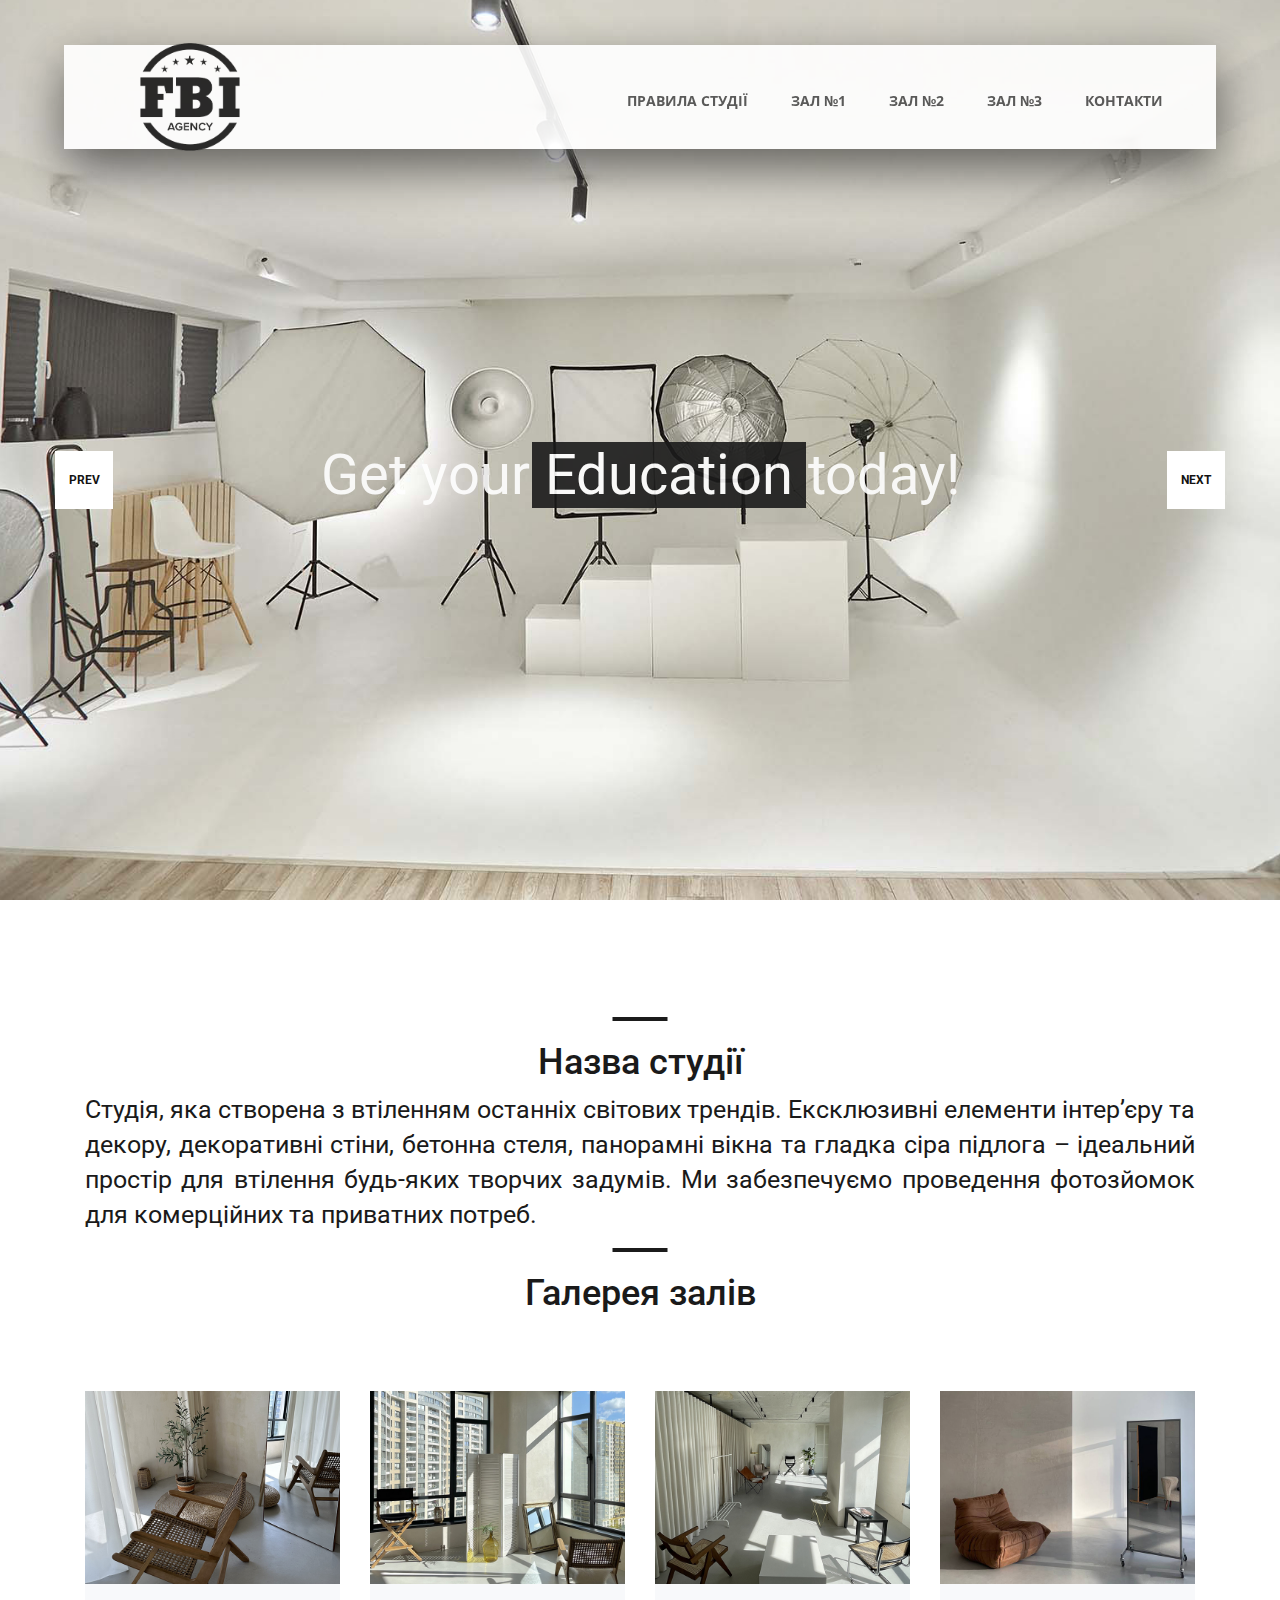
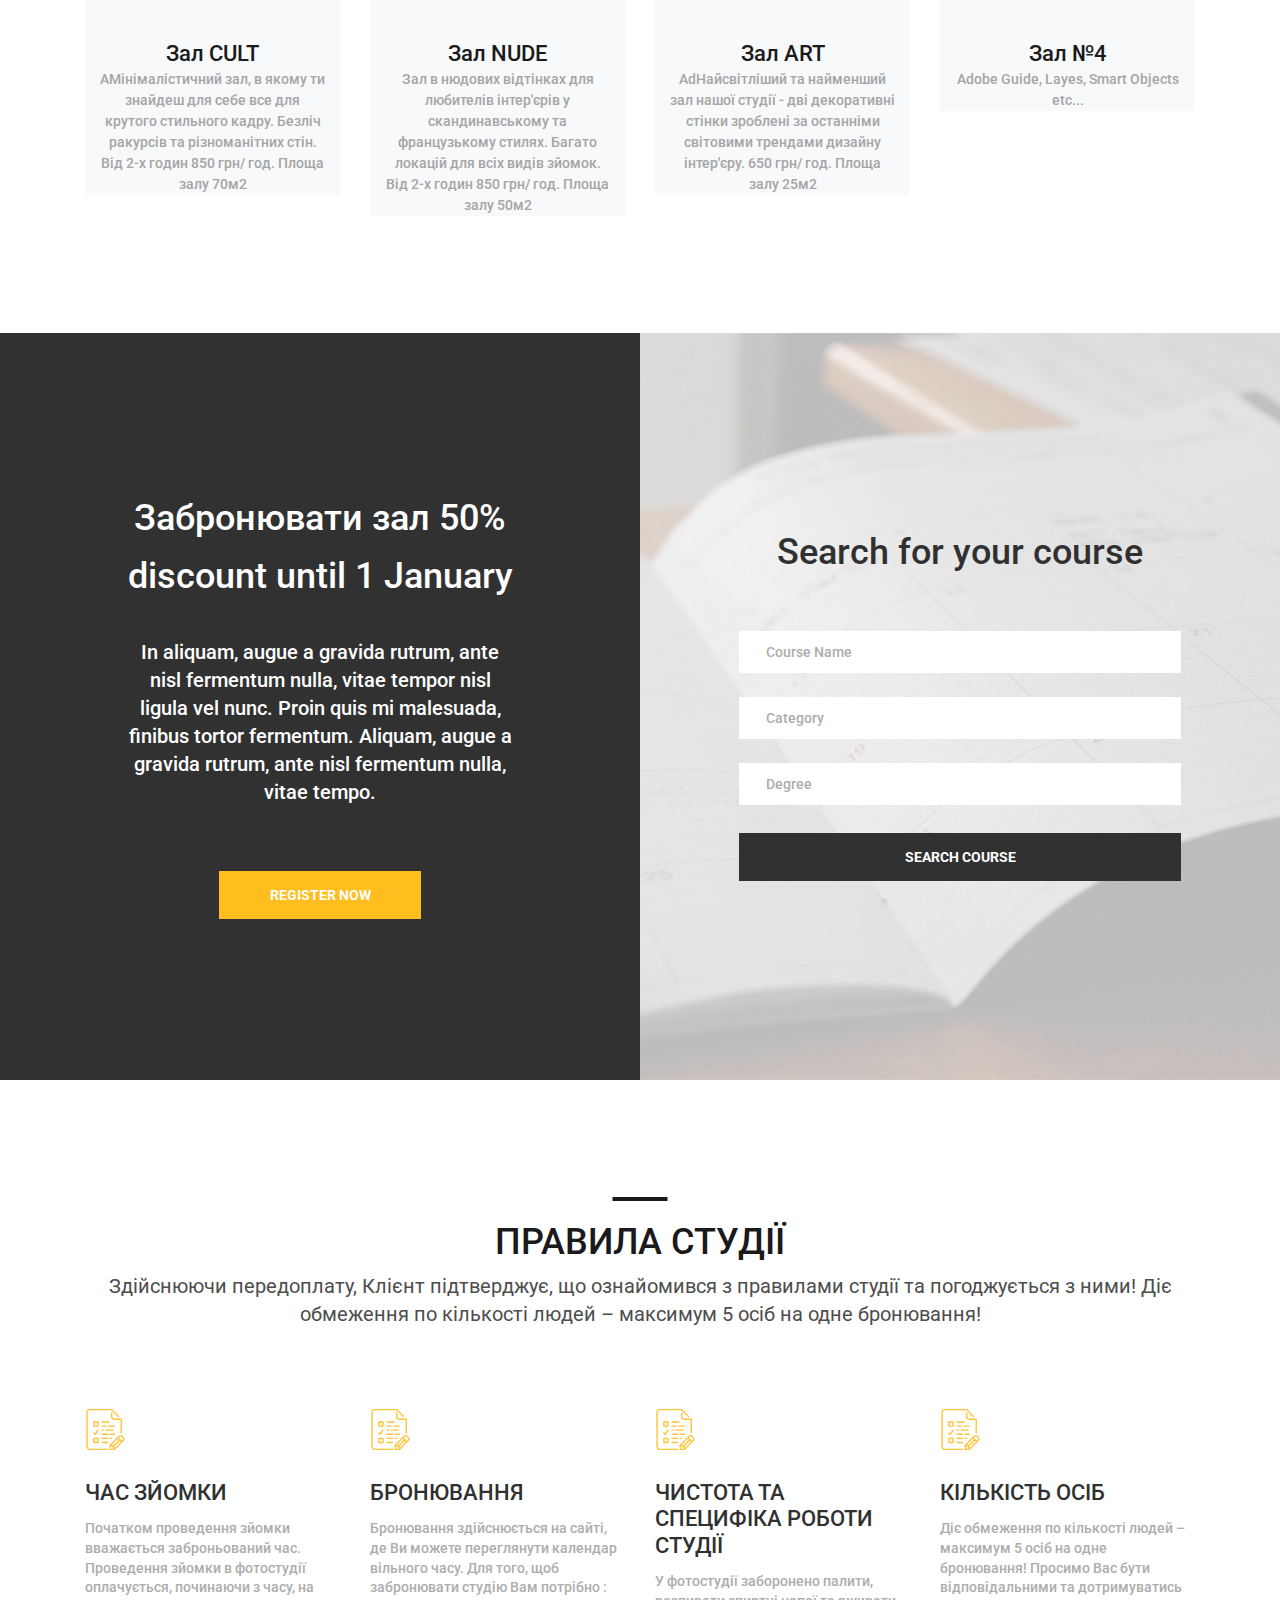
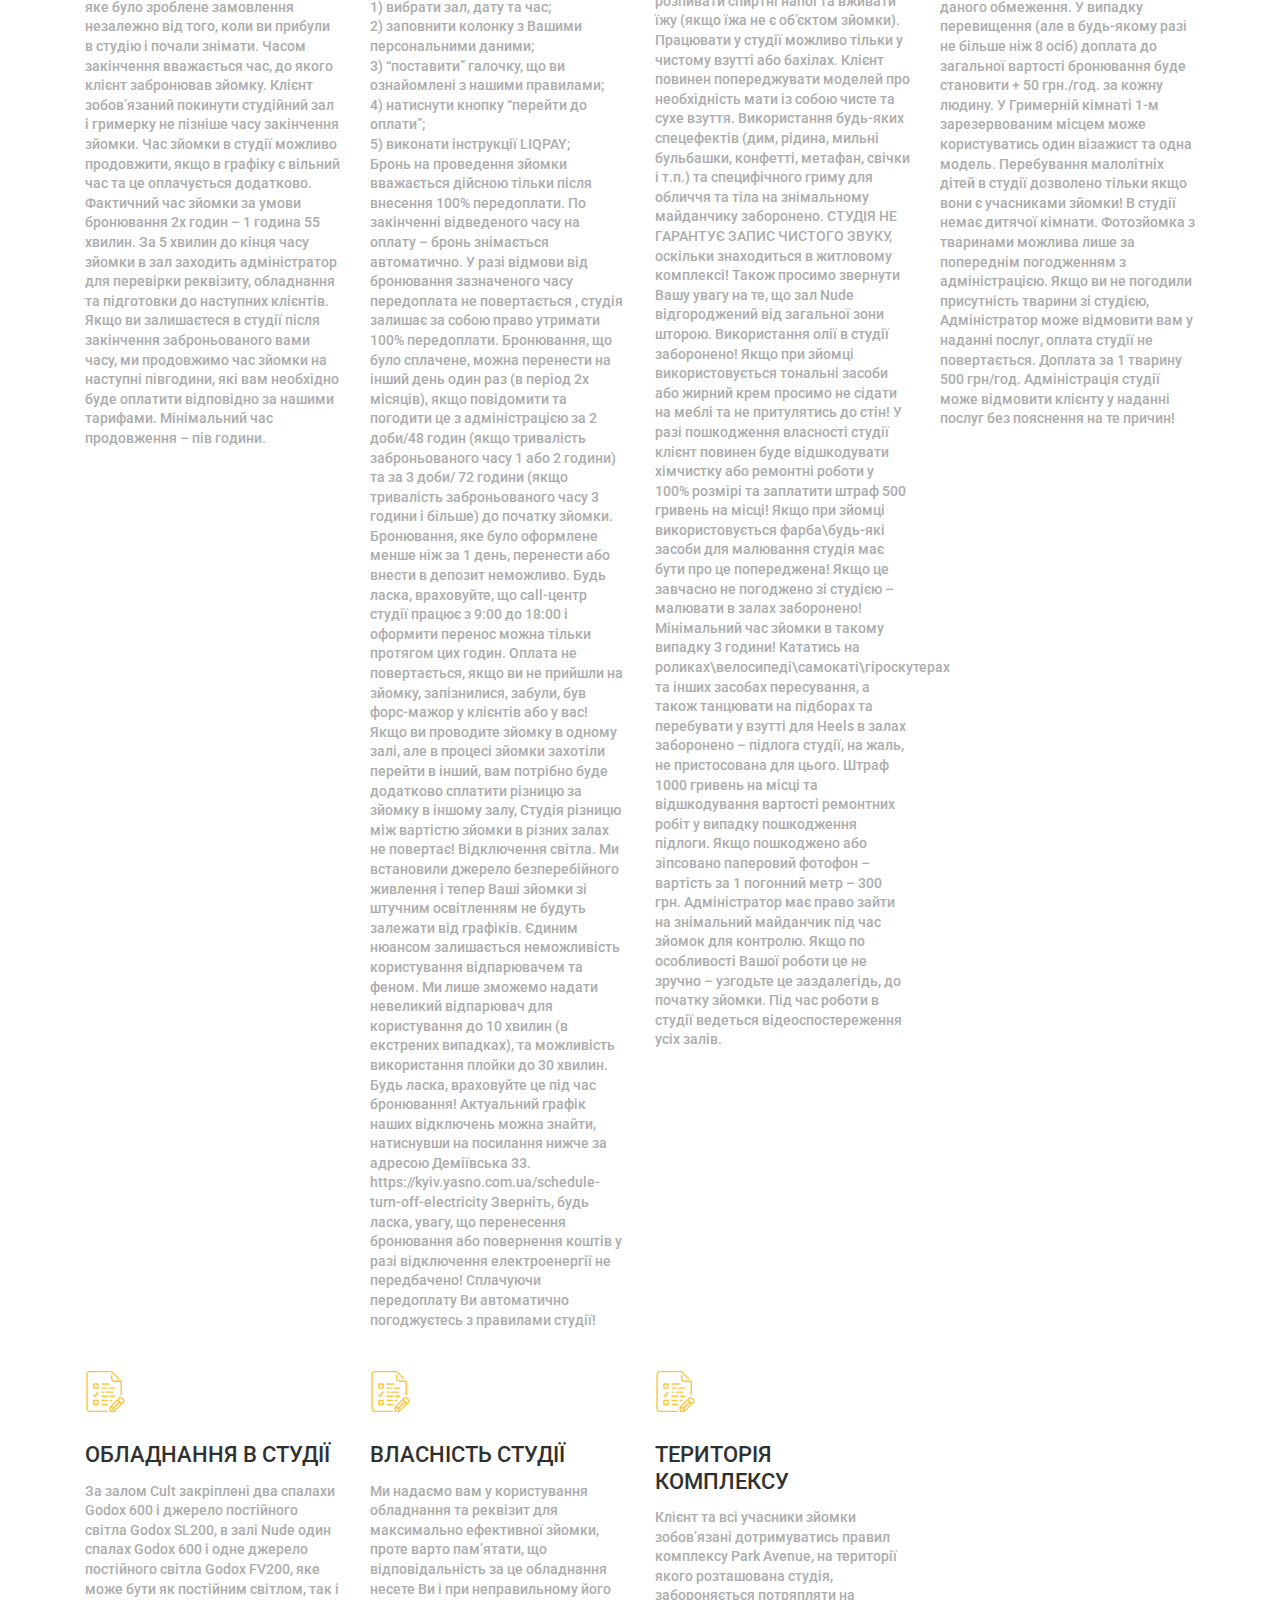
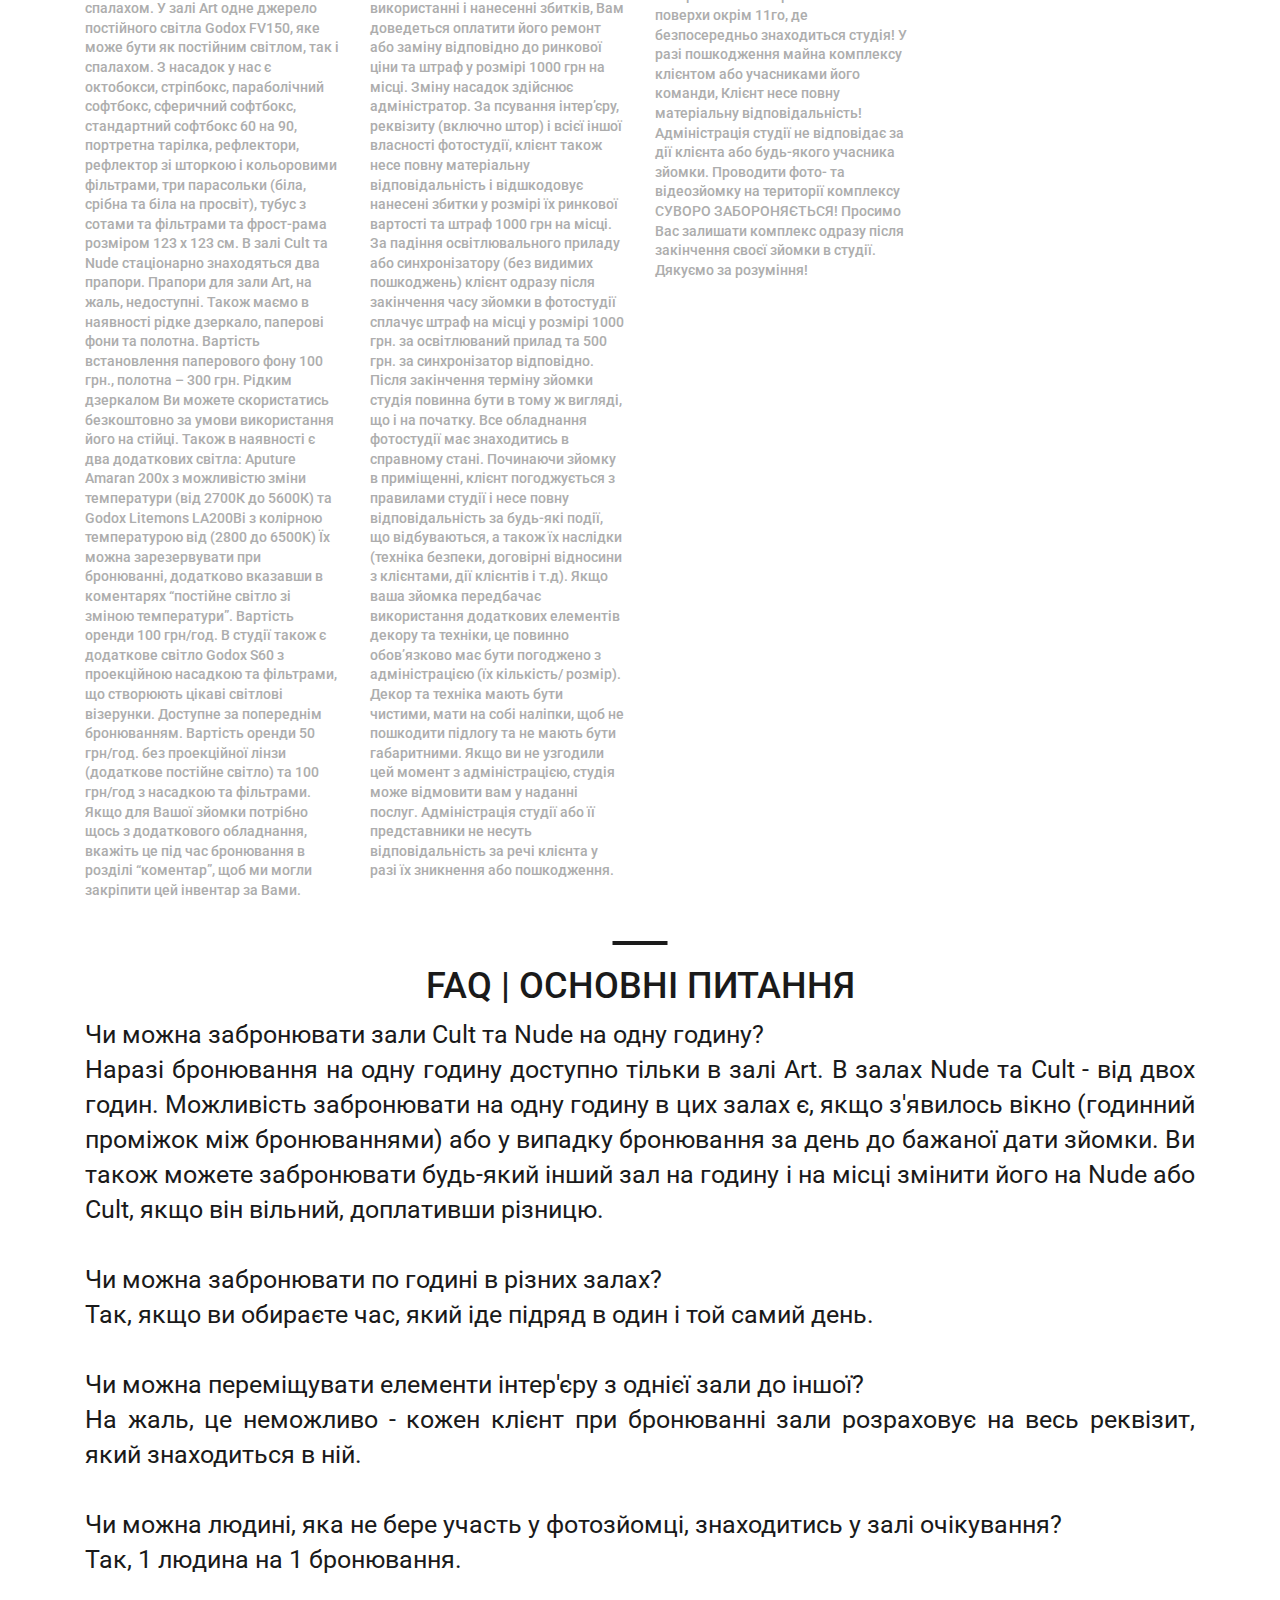
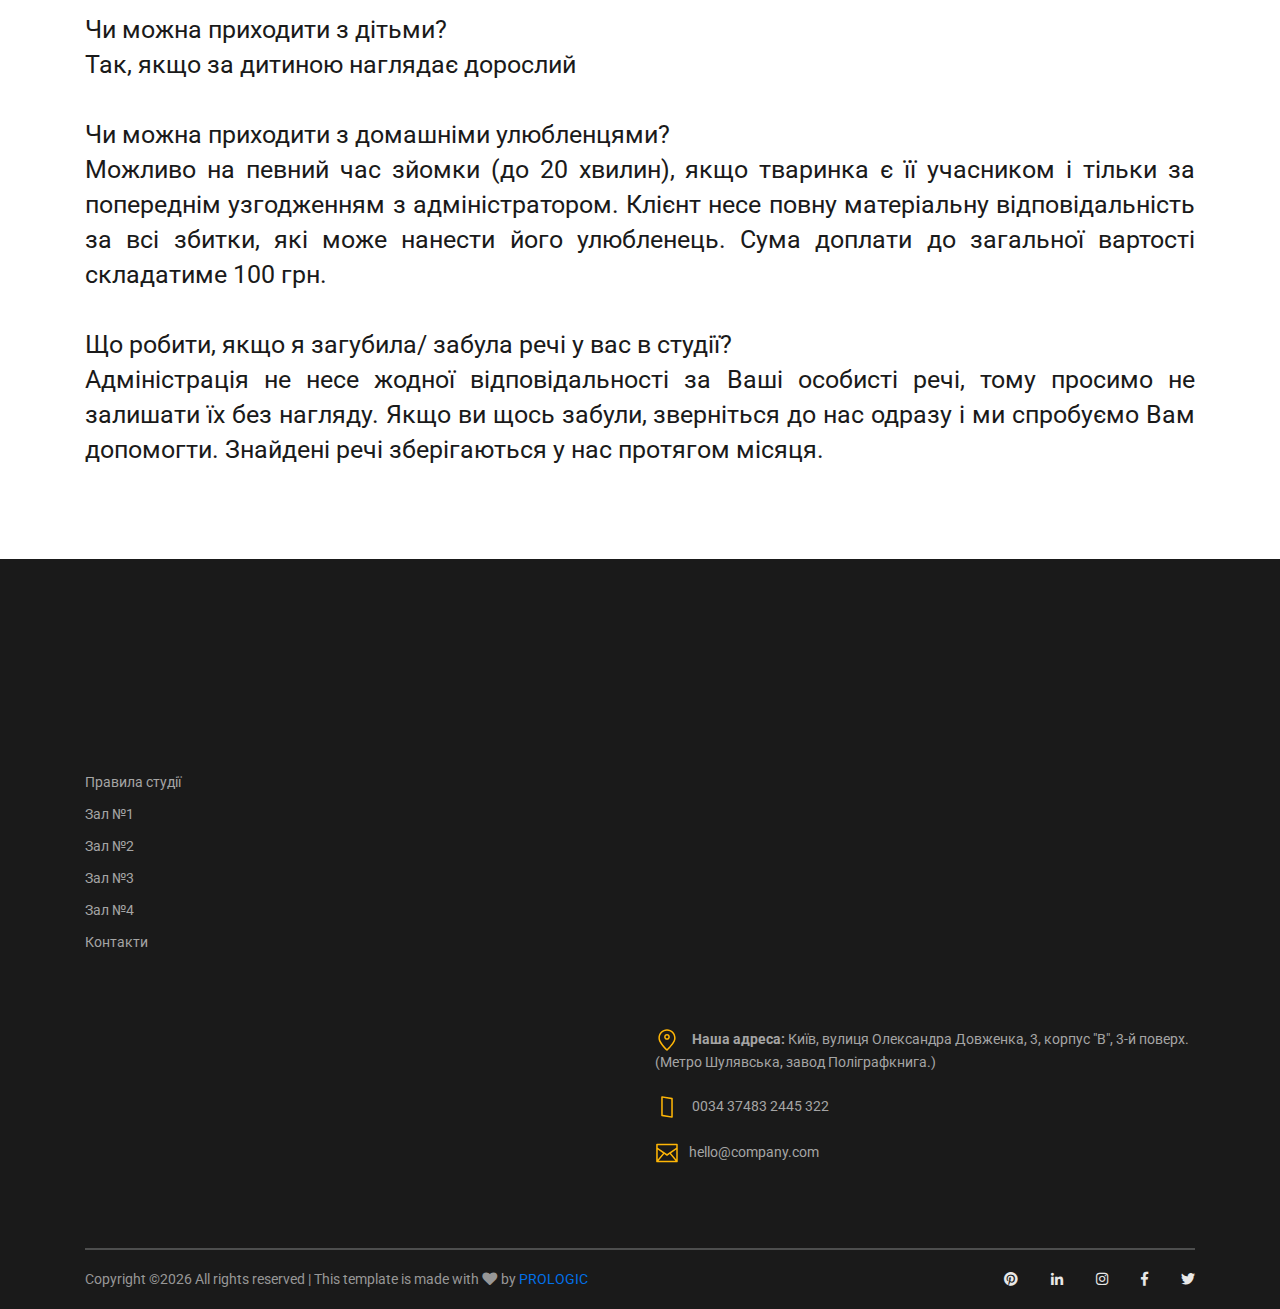
==== index.html @ 603198b5 "1" ====
<!DOCTYPE html>
<html lang="en">
<head>
<title>Course</title>
<meta charset="utf-8">
<meta http-equiv="X-UA-Compatible" content="IE=edge">
<meta name="description" content="Course Project">
<meta name="viewport" content="width=device-width, initial-scale=1">
<link rel="stylesheet" type="text/css" href="styles/bootstrap4/bootstrap.min.css">
<link href="plugins/fontawesome-free-5.0.1/css/fontawesome-all.css" rel="stylesheet" type="text/css">
<link rel="stylesheet" type="text/css" href="plugins/OwlCarousel2-2.2.1/owl.carousel.css">
<link rel="stylesheet" type="text/css" href="plugins/OwlCarousel2-2.2.1/owl.theme.default.css">
<link rel="stylesheet" type="text/css" href="plugins/OwlCarousel2-2.2.1/animate.css">
<link rel="stylesheet" type="text/css" href="styles/main_styles.css">
<link rel="stylesheet" type="text/css" href="styles/responsive.css">
</head>
<body>

<div class="super_container">

	<!-- Header -->

	<header class="header d-flex flex-row">
		<div class="header_content d-flex flex-row align-items-center">
			<!-- Logo -->
			<div class="logo_container">
				<div class="logo">
					<img src="images/aaa.png" alt="" class="logo_img">
					<span></span>
				</div>
			</div>

			<!-- Main Navigation -->
			<nav class="main_nav_container">
				<div class="main_nav">
					<ul class="main_nav_list">
						<li class="main_nav_item"><a href="faq.html">Правила студії</a></li>
						
						<li class="main_nav_item"><a href="studio_1.html">зал №1</a></li>
						<li class="main_nav_item"><a href="studio_2.html">зал №2</a></li>
						<li class="main_nav_item"><a href="studio_3.html">зал №3</a></li>
						<li class="main_nav_item"><a href="contact.html">Контакти</a></li>
					</ul>
				</div>
			</nav>
		</div>
		<div class="header_side d-flex flex-row justify-content-center align-items-center">
			<img src="images/phone-call.svg" alt="">
			<a href="tel:+380977686745"><span>+38 097 7686745</span></a>
		</div>

		<!-- Hamburger -->
		<div class="hamburger_container">
			<i class="fas fa-bars trans_200"></i>
		</div>

	</header>
	
	<!-- Menu -->
	<div class="menu_container menu_mm">

		<!-- Menu Close Button -->
		<div class="menu_close_container">
			<div class="menu_close"></div>
		</div>

		<!-- Menu Items -->
		<div class="menu_inner menu_mm">
			<div class="menu menu_mm">
				<ul class="menu_list menu_mm">
					<li class="menu_item menu_mm"><a href="#">Правила студії</a></li>
					
					<li class="menu_item menu_mm"><a href="courses.html">зал №1</a></li>
					<li class="menu_item menu_mm"><a href="elements.html">зал №2</a></li>
					<li class="menu_item menu_mm"><a href="news.html">зал №3</a></li>
					<li class="menu_item menu_mm"><a href="news.html">зал №4</a></li>
					<li class="menu_item menu_mm"><a href="contact.html">Контакти</a></li>
				</ul>

				<!-- Menu Social -->
				
				<div class="menu_social_container menu_mm">
					<ul class="menu_social menu_mm">
						<li class="menu_social_item menu_mm"><a href="#"><i class="fab fa-pinterest"></i></a></li>
						<li class="menu_social_item menu_mm"><a href="#"><i class="fab fa-linkedin-in"></i></a></li>
						<li class="menu_social_item menu_mm"><a href="#"><i class="fab fa-instagram"></i></a></li>
						<li class="menu_social_item menu_mm"><a href="#"><i class="fab fa-facebook-f"></i></a></li>
						<li class="menu_social_item menu_mm"><a href="#"><i class="fab fa-twitter"></i></a></li>
					</ul>
				</div>

				<div class="menu_copyright menu_mm">ккккккк</div>
			</div>

		</div>

	</div>
	
	<!-- Home -->

	<div class="home">

		<!-- Hero Slider -->
		<div class="hero_slider_container">
			<div class="hero_slider owl-carousel">
				
				<!-- Hero Slide -->
				<div class="hero_slide">
					<div class="hero_slide_background" style="background-image:url(images/slider_background.jpg)"></div>
					<div class="hero_slide_container d-flex flex-column align-items-center justify-content-center">
						<div class="hero_slide_content text-center">
							<h1 data-animation-in="fadeInUp" data-animation-out="animate-out fadeOut">Get your <span>Education</span> today!</h1>
						</div>
					</div>
				</div>
				
				<!-- Hero Slide -->
				<div class="hero_slide">
					<div class="hero_slide_background" style="background-image:url(images/slider_background1.jpg)"></div>
					<div class="hero_slide_container d-flex flex-column align-items-center justify-content-center">
						<div class="hero_slide_content text-center">
							<h1 data-animation-in="fadeInUp" data-animation-out="animate-out fadeOut">Get your <span>Education</span> today!</h1>
						</div>
					</div>
				</div>
				
				<!-- Hero Slide -->
				<div class="hero_slide">
					<div class="hero_slide_background" style="background-image:url(images/slider_background2.jpg)"></div>
					<div class="hero_slide_container d-flex flex-column align-items-center justify-content-center">
						<div class="hero_slide_content text-center">
							<h1 data-animation-in="fadeInUp" data-animation-out="animate-out fadeOut">Get your <span>Education</span> today!</h1>
						</div>
					</div>
				</div>

			</div>

			<div class="hero_slider_left hero_slider_nav trans_200"><span class="trans_200">prev</span></div>
			<div class="hero_slider_right hero_slider_nav trans_200"><span class="trans_200">next</span></div>
		</div>

	</div>

	

	<!-- Popular -->

	<div class="popular page_section">
		<div class="container">
			<div class="row">
				
				<div class="col">
					<div class="section_title text-center">
						<h1>Назва студії</h1>
						<p class="txt_index">Студія, яка створена з втіленням останніх світових трендів. Ексклюзивні елементи інтер’єру та декору, декоративні стіни, бетонна стеля, панорамні вікна та гладка сіра підлога – ідеальний простір для втілення будь-яких творчих задумів. Ми забезпечуємо проведення фотозйомок для комерційних та приватних потреб.</p>
					</div>
				</div>

				
				 
			</div>
			<div class="row">
				
				<div class="col">
					<div class="section_title text-center">
						<h1>Галерея залів</h1>
						
					</div>
				</div>

				
				 
			</div>
			<div class="row course_boxes">
				
<!-- Popular Course Item -->
<div class="col-lg-4 course_box">
	<div class="card">
		<img class="card-img-top" src="images/course_1.jpg" alt="https://unsplash.com/@kellybrito">
		<div class="card-body text-center">
			<div class="card-title"><a href="studio_1.html">Зал СULT</a></div>
			<div class="card-text">AМінімалістичний зал, в якому ти знайдеш для себе все для крутого стильного кадру. Безліч ракурсів та різноманітних стін. Від 2-х годин 850 грн/ год. Площа залу 70м2</div>
		</div>
		
	</div>
</div>

				<!-- Popular Course Item -->
				<div class="col-lg-4 course_box">
					<div class="card">
						<img class="card-img-top" src="images/course_2.jpg" alt="https://unsplash.com/@kellybrito">
						<div class="card-body text-center">
							<div class="card-title"><a href="studio_2.html">Зал NUDE</a></div>
							<div class="card-text">Зал в нюдових відтінках для любителів інтер'єрів у скандинавському та французькому стилях. Багато локацій для всіх видів зйомок. Від 2-х годин 850 грн/ год. Площа залу 50м2</div>
						</div>
						
					</div>
				</div>

				<!-- Popular Course Item -->
				<div class="col-lg-4 course_box">
					<div class="card">
						<img class="card-img-top" src="images/course_3.jpg" alt="https://unsplash.com/@cikstefan">
						<div class="card-body text-center">
							<div class="card-title"><a href="studio_3.html">Зал ART</a></div>
							<div class="card-text">AdНайсвітліший та найменший зал нашої студії - дві декоративні стінки зроблені за останніми світовими трендами дизайну інтер'єру. 650 грн/ год. Площа залу 25м2</div>
						</div>
						
					</div>
				</div>

				<!-- Popular Course Item -->
				<div class="col-lg-4 course_box">
					<div class="card">
						<img class="card-img-top" src="images/course_4.jpg" alt="https://unsplash.com/@dsmacinnes">
						<div class="card-body text-center">
							<div class="card-title"><a href="studio_4.html">Зал №4</a></div>
							<div class="card-text">Adobe Guide, Layes, Smart Objects etc...</div>
						</div>
						
					</div>
				</div>
				
			</div>
		</div>		
	</div>

	<!-- Register -->

	<div class="register">

		<div class="container-fluid">
			
			<div class="row row-eq-height">
				<div class="col-lg-6 nopadding">
					
					<!-- Register -->

					<div class="register_section d-flex flex-column align-items-center justify-content-center">
						<div class="register_content text-center">
							<h1 class="register_title">Забронювати зал 50% discount until 1 January</h1>
							<p class="register_text">In aliquam, augue a gravida rutrum, ante nisl fermentum nulla, vitae tempor nisl ligula vel nunc. Proin quis mi malesuada, finibus tortor fermentum. Aliquam, augue a gravida rutrum, ante nisl fermentum nulla, vitae tempo.</p>
							<div class="button button_1 register_button mx-auto trans_200"><a href="#">register now</a></div>
						</div>
					</div>

				</div>

				<div class="col-lg-6 nopadding">
					
					<!-- Search -->

					<div class="search_section d-flex flex-column align-items-center justify-content-center">
						<div class="search_background" style="background-image:url(images/search_background.jpg);"></div>
						<div class="search_content text-center">
							<h1 class="search_title">Search for your course</h1>
							<form id="search_form" class="search_form" action="post">
								<input id="search_form_name" class="input_field search_form_name" type="text" placeholder="Course Name" required="required" data-error="Course name is required.">
								<input id="search_form_category" class="input_field search_form_category" type="text" placeholder="Category">
								<input id="search_form_degree" class="input_field search_form_degree" type="text" placeholder="Degree">
								<button id="search_submit_button" type="submit" class="search_submit_button trans_200" value="Submit">search course</button>
							</form>
						</div> 
					</div>

				</div>
			</div>
		</div>
	</div>

	<!-- Services -->

	<div class="services page_section">
		
		<div class="container">
			<div class="row">
				<div class="col">
					<div class="section_title text-center">
						<h1>ПРАВИЛА СТУДІЇ</h1>
						<p>Здійснюючи передоплату, Клієнт підтверджує, що ознайомився з правилами студії та погоджується з ними! Діє обмеження по кількості людей – максимум 5 осіб на одне бронювання!</p>
					</div>
				</div>
			</div>

			<div class="row services_row">

				<div class="col-lg-4 service_item text-left d-flex flex-column align-items-start justify-content-start">
					<div class="icon_container d-flex flex-column justify-content-end">
						<img src="images/exam.svg" alt="">
					</div>
					<h3>ЧАС ЗЙОМКИ</h3>
					<p>Початком проведення зйомки вважається заброньований час. Проведення зйомки в фотостудії оплачується, починаючи з часу, на яке було зроблене замовлення незалежно від того, коли ви прибули в студію і почали знімати. Часом закінчення вважається час, до якого клієнт забронював зйомку. Клієнт зобов’язаний покинути студійний зал і гримерку не пізніше часу закінчення зйомки. Час зйомки в студії можливо продовжити, якщо в графіку є вільний час та це оплачується додатково.

						Фактичний час зйомки за умови бронювання 2х годин – 1 година 55 хвилин. 
						
						За 5 хвилин до кінця часу зйомки в зал заходить адміністратор для перевірки реквізиту, обладнання та підготовки до наступних клієнтів.
						
						Якщо ви залишаєтеся в студії після закінчення заброньованого вами часу, ми продовжимо час зйомки на наступні півгодини, які вам необхідно буде оплатити відповідно за нашими тарифами. Мінімальний час продовження – пів години.</p>
				</div>

				<div class="col-lg-4 service_item text-left d-flex flex-column align-items-start justify-content-start">
					<div class="icon_container d-flex flex-column justify-content-end">
						<img src="images/exam.svg" alt="">
					</div>
					<h3>БРОНЮВАННЯ</h3>
					<p>Бронювання здійснюється на сайті, де Ви можете переглянути календар вільного часу. Для того, щоб забронювати студію Вам потрібно :

						<br>1) вибрати зал, дату та час;
						
						<br>2) заповнити колонку з Вашими персональними даними;
						
						<br>3) “поставити” галочку, що ви ознайомлені з нашими правилами;
						
						<br>4) натиснути кнопку “перейти до оплати”;
						
						<br>5) виконати інструкції LIQPAY;
						
						<br>Бронь на проведення зйомки вважається дійсною тільки після внесення 100% передоплати. По закінченні відведеного часу на оплату – бронь знімається автоматично.
						
						У разі відмови від бронювання зазначеного часу передоплата не повертається , студія залишає за собою право утримати 100% передоплати. Бронювання, що було сплачене, можна перенести на інший день один раз (в період 2х мiсяців), якщо повідомити та погодити це з адміністрацією за 2 доби/48 годин (якщо тривалість заброньованого часу 1 або 2 години) та за 3 доби/ 72 години (якщо тривалість заброньованого часу 3 години і більше) до початку зйомки. Бронювання, яке було оформлене менше ніж за 1 день, перенести або внести в депозит неможливо. Будь ласка, враховуйте, що call-центр студії працює з 9:00 до 18:00 і оформити перенос можна тільки протягом цих годин.
						
						Оплата не повертається, якщо ви не прийшли на зйомку, запізнилися, забули, був форс-мажор у клієнтів або у вас! Якщо ви проводите зйомку в одному залі, але в процесі зйомки захотіли перейти в інший, вам потрібно буде додатково сплатити різницю за зйомку в іншому залу, Студія різницю між вартістю зйомки в різних залах не повертає!
						
						Відключення світла. Ми встановили джерело безперебійного живлення і тепер Ваші зйомки зі штучним освітленням не будуть залежати від графіків. Єдиним нюансом залишається неможливість користування відпарювачем та феном.
						Ми лише зможемо надати невеликий відпарювач для користування до 10 хвилин (в екстрених випадках), та можливість використання плойки до 30 хвилин. Будь ласка, враховуйте це під час бронювання! Актуальний графік наших відключень можна знайти, натиснувши на посилання нижче за адресою Деміївська 33.      https://kyiv.yasno.com.ua/schedule-turn-off-electricity                          
						Зверніть, будь ласка, увагу, що перенесення бронювання або повернення коштів у разі відключення електроенергії не передбачено!
						
						Сплачуючи передоплату Ви автоматично погоджуєтесь з правилами студії!</p>
				</div>

				<div class="col-lg-4 service_item text-left d-flex flex-column align-items-start justify-content-start">
					<div class="icon_container d-flex flex-column justify-content-end">
						<img src="images/exam.svg" alt="">
					</div>
					<h3>ЧИСТОТА ТА СПЕЦИФІКА РОБОТИ СТУДІЇ</h3>
					<p>У фотостудії заборонено палити, розпивати спиртні напої та вживати їжу (якщо їжа не є об’єктом зйомки).

						Працювати у студії можливо тільки у чистому взутті або бахілах. Клієнт повинен попереджувати моделей про необхідність мати із собою чисте та сухе взуття.
						
						Використання будь-яких спецефектів (дим, рідина, мильні бульбашки, конфетті, метафан, свічки і т.п.) та специфічного гриму для обличчя та тіла на знімальному майданчику заборонено.
						
						СТУДІЯ НЕ ГАРАНТУЄ ЗАПИС ЧИСТОГО ЗВУКУ, оскільки знаходиться в житловому комплексі! Також просимо звернути Вашу увагу на те, що зал Nude відгороджений від загальної зони шторою.
						
						Використання олії в студії заборонено! Якщо при зйомці використовується тональні засоби або жирний крем просимо не сідати на меблі та не притулятись до стін! У разі пошкодження власності студії клієнт повинен буде відшкодувати хімчистку або ремонтні роботи у 100% розмірі та заплатити штраф 500 гривень на місці!
						
						Якщо при зйомці використовується фарба\будь-які засоби для малювання студія має бути про це попереджена! Якщо це завчасно не погоджено зі студією – малювати в залах заборонено! Мінімальний час зйомки в такому випадку 3 години!
						
						Кататись на роликах\велосипеді\самокаті\гіроскутерах та інших засобах пересування, а також танцювати на підборах та перебувати у взутті для Heels в залах заборонено – підлога студії, на жаль, не пристосована для цього. Штраф 1000 гривень на місці та відшкодування вартості ремонтних робіт у випадку пошкодження підлоги. 
						
						Якщо пошкоджено або зіпсовано паперовий фотофон – вартість за 1 погонний метр – 300 грн.
						
						Адміністратор має право зайти на знімальний майданчик під час зйомок для контролю. Якщо по особливості Вашої роботи це не зручно – узгодьте це заздалегідь, до початку зйомки. Під час роботи в студії ведеться відеоспостереження усіх залів.</p>
				</div>

				<div class="col-lg-4 service_item text-left d-flex flex-column align-items-start justify-content-start">
					<div class="icon_container d-flex flex-column justify-content-end">
						<img src="images/exam.svg" alt="">
					</div>
					<h3>КІЛЬКІСТЬ ОСІБ</h3>
					<p>Діє обмеження по кількості людей – максимум 5 осіб на одне бронювання! Просимо Вас бути відповідальними та дотримуватись даного обмеження. У випадку перевищення (але в будь-якому разі не більше ніж 8 осіб) доплата до загальної вартості бронювання буде становити + 50 грн./год. за кожну людину.

						У Гримерній кімнаті 1-м зарезервованим місцем може користуватись один візажист та одна модель.
						
						Перебування малолітніх дітей в студії дозволено тільки якщо вони є учасниками зйомки! В студії немає дитячої кімнати.
						
						Фотозйомка з тваринами можлива лише за попереднім погодженням з адміністрацією. Якщо ви не погодили присутність тварини зі студією, Адміністратор може відмовити вам у наданні послуг, оплата студії не повертається. Доплата за 1 тварину 500 грн/год.
						
						Адміністрація студії може відмовити клієнту у наданні послуг без пояснення на те причин!</p>
				</div>

				<div class="col-lg-4 service_item text-left d-flex flex-column align-items-start justify-content-start">
					<div class="icon_container d-flex flex-column justify-content-end">
						<img src="images/exam.svg" alt="">
					</div>
					<h3>ОБЛАДНАННЯ В СТУДІЇ</h3>
					<p>За залом Cult закріплені два спалахи Godox 600 і джерело постійного світла Godox SL200, в залі Nude один спалах Godox 600 і одне джерело постійного світла Godox FV200, яке може бути як постійним світлом, так і спалахом.
						У залі Art одне джерело постійного світла Godox FV150, яке може бути як постійним світлом, так і спалахом.
						
						З насадок у нас є октобокси, стріпбокс, параболічний софтбокс, сферичний софтбокс, стандартний софтбокс 60 на 90, портретна тарілка, рефлектори, рефлектор зі шторкою і кольоровими фільтрами, три парасольки (біла, срібна та біла на просвіт), тубус з сотами та фільтрами та фрост-рама розміром 123 х 123 см.
						В залі Cult та Nude стаціонарно знаходяться два прапори.
						Прапори для зали Art, на жаль, недоступні.
						
						Також маємо в наявності рідке дзеркало, паперові фони та полотна. Вартість встановлення паперового фону 100 грн., полотна – 300 грн. Рідким дзеркалом Ви можете скористатись безкоштовно за умови використання його на стійці.
						
						Також в наявності є два додаткових світла: Aputure Amaran 200x з можливістю зміни температури (від 2700К до 5600К) та Godox Litemons LA200Bi з колірною температурою від (2800 до 6500K) Їх можна зарезервувати при бронюванні, додатково вказавши в коментарях “постійне світло зі зміною температури”. Вартість оренди 100 грн/год.
						В студії також є додаткове світло Godox S60 з проекційною насадкою та фільтрами, що створюють цікаві світлові візерунки. Доступне за попереднім бронюванням. Вартість оренди 50 грн/год. без проекційної лінзи (додаткове постійне світло) та 100 грн/год з насадкою та фільтрами.
						
						Якщо для Вашої зйомки потрібно щось з додаткового обладнання, вкажіть це під час бронювання в розділі “коментар”, щоб ми могли закріпити цей інвентар за Вами.</p>
				</div>

				<div class="col-lg-4 service_item text-left d-flex flex-column align-items-start justify-content-start">
					<div class="icon_container d-flex flex-column justify-content-end">
						<img src="images/exam.svg" alt="">
					</div>
					<h3>ВЛАСНІСТЬ СТУДІЇ</h3>
					<p>Ми надаємо вам у користування обладнання та реквізит для максимально ефективної зйомки, проте варто пам’ятати, що відповідальність за це обладнання несете Ви і при неправильному його використанні і нанесенні збитків, Вам доведеться оплатити його ремонт або заміну відповідно до ринкової ціни та штраф у розмірі 1000 грн на місці. Зміну насадок здійснює адміністратор.

						За псування інтер’єру, реквізиту (включно штор) і всієї іншої власності фотостудії, клієнт також несе повну матеріальну відповідальність і відшкодовує нанесені збитки у розмірі їх ринкової вартості та штраф 1000 грн на місці.
						
						За падіння освітлювального приладу або синхронізатору (без видимих пошкоджень) клієнт одразу після закінчення часу зйомки в фотостудії сплачує штраф на місці у розмірі 1000 грн. за освітлюваний прилад та 500 грн. за синхронізатор відповідно.
						
						Після закінчення терміну зйомки студія повинна бути в тому ж вигляді, що і на початку. Все обладнання фотостудії має знаходитись в справному стані. Починаючи зйомку в приміщенні, клієнт погоджується з правилами студії і несе повну відповідальність за будь-які події, що відбуваються, а також їх наслідки (техніка безпеки, договірні відносини з клієнтами, дії клієнтів і т.д).
						
						Якщо ваша зйомка передбачає використання додаткових елементів декору та техніки, це повинно обов’язково має бути погоджено з адміністрацією (їх кількість/ розмір). Декор та техніка мають бути чистими, мати на собі наліпки, щоб не пошкодити підлогу та не мають бути габаритними. Якщо ви не узгодили цей момент з адміністрацією, студія може відмовити вам у наданні послуг.
						
						Адміністрація студії або її представники не несуть відповідальність за речі клієнта у разі їх зникнення або пошкодження.</p>
				</div>

				<div class="col-lg-4 service_item text-left d-flex flex-column align-items-start justify-content-start">
					<div class="icon_container d-flex flex-column justify-content-end">
						<img src="images/exam.svg" alt="">
					</div>
					<h3>ТЕРИТОРІЯ КОМПЛЕКСУ</h3>
					<p>Клієнт та всі учасники зйомки зобов’язані дотримуватись правил комплексу Park Avenue, на території якого розташована студія, забороняється потряпляти на поверхи окрім 11го, де безпосередньо знаходиться студія! У разі пошкодження майна комплексу клієнтом або учасниками його команди, Клієнт несе повну матеріальну відповідальність! Адміністрація студії не відповідає за дії клієнта або будь-якого учасника зйомки.
						Проводити фото- та відеозйомку на території комплексу СУВОРО ЗАБОРОНЯЄТЬСЯ! Просимо Вас залишати комплекс одразу після закінчення своєї зйомки в студії. Дякуємо за розуміння!</p>
				</div>

			</div>
			<div class="row">
				
				<div class="col">
					<div class="section_title text-center">
						<h1>FAQ |
							ОСНОВНІ ПИТАННЯ</h1>
						<p class="txt_index">Чи можна забронювати зали Cult та Nude на одну годину?
							<br>Наразі бронювання на одну годину доступно тільки в залі Art. В залах Nude та Cult - від двох годин. Можливість забронювати на одну годину в цих залах є, якщо з'явилось вікно (годинний проміжок між бронюваннями) або у випадку бронювання за день до бажаної дати зйомки. Ви також можете забронювати будь-який інший зал на годину і на місці змінити його на Nude або Cult, якщо він вільний, доплативши різницю.
							
							<br><br>Чи можна забронювати по годині в різних залах?
							<br>Так, якщо ви обираєте час, який іде підряд в один і той самий день.
							
							<br><br>Чи можна переміщувати елементи інтер'єру з однієї зали до іншої?
							<br>На жаль, це неможливо - кожен клієнт при бронюванні зали розраховує на весь реквізит, який знаходиться в ній.
							
							<br><br>Чи можна людині, яка не бере участь у фотозйомці, знаходитись у залі очікування?
							<br>Так, 1 людина на 1 бронювання.
							
							<br><br>Чи можна приходити з дітьми?
							<br>Так, якщо за дитиною наглядає дорослий
							
							<br><br>Чи можна приходити з домашніми улюбленцями?
							<br>Можливо на певний час зйомки (до 20 хвилин), якщо тваринка є її учасником і тільки за попереднім узгодженням з адміністратором. Клієнт несе повну матеріальну відповідальність за всі збитки, які може нанести його улюбленець. Сума доплати до загальної вартості складатиме 100 грн.
							
							<br><br>Що робити, якщо я загубила/ забула речі у вас в студії?
							<br>Адміністрація не несе жодної відповідальності за Ваші особисті речі, тому просимо не залишати їх без нагляду. Якщо ви щось забули, зверніться до нас одразу і ми спробуємо Вам допомогти. Знайдені речі зберігаються у нас протягом місяця.</p>
					</div>
				</div>

				
				 
			</div>
		</div>
	</div>

	<!-- Testimonials -->

	

	<!-- Events -->

	

	<!-- Footer -->

	<footer class="footer">
		<div class="container">
			
	

			<!-- Footer Content -->

			<div class="footer_content">
				<div class="row">

					

					<!-- Footer Column - Menu -->

					<div class="col-lg-3 footer_col">
						<div class="footer_column_title"></div>
						<div class="footer_column_content">
							<ul>
								
								<li class="footer_list_item"><a href="faq.html">Правила студії</a></li>
								<li class="footer_list_item"><a href="studio_1.html">Зал №1</a></li>
								<li class="footer_list_item"><a href="studio_2.html">Зал №2</a></li>
								<li class="footer_list_item"><a href="studio_3.html">Зал №3</a></li>
								<li class="footer_list_item"><a href="studio_4.html">Зал №4</a></li>
								<li class="footer_list_item"><a href="contact.html">Контакти</a></li>
							</ul>
						</div>
					</div>

					<!-- Footer Column - Usefull Links -->

					

					<!-- Footer Column - Contact -->

					<div class="col-lg-3 footer_col">
						<div class="footer_column_title"></div>
						<iframe src="https://www.google.com/maps/embed?pb=!1m18!1m12!1m3!1d1270.028259728325!2d30.445488538744197!3d50.45867220048678!2m3!1f0!2f0!3f0!3m2!1i1024!2i768!4f13.1!3m3!1m2!1s0x40d4cc3226e6e331%3A0xe9975fe819fd18b2!2z0LLRg9C70LjRhtGPINCe0LvQtdC60YHQsNC90LTRgNCwINCU0L7QstC20LXQvdC60LAsIDMsINCa0LjRl9CyLCAwMzA1Nw!5e0!3m2!1suk!2sua!4v1707313530380!5m2!1suk!2sua" width="100%" height="250" style="border:0;" allowfullscreen="" loading="lazy" referrerpolicy="no-referrer-when-downgrade"></iframe>
						<div class="footer_column_content">
							<ul>
								<li class="footer_contact_item">
									<div class="footer_contact_icon">
										<img src="images/placeholder.svg" alt="https://www.flaticon.com/authors/lucy-g">
									</div>
									<b>Наша адреса:</b> Київ, вулиця Олександра Довженка, 3, корпус "В", 3-й поверх. (Метро Шулявська, завод Поліграфкнига.)
								</li>
								<li class="footer_contact_item">
									<div class="footer_contact_icon">
										<img src="images/smartphone.svg" alt="https://www.flaticon.com/authors/lucy-g">
									</div>
									0034 37483 2445 322
								</li>
								<li class="footer_contact_item">
									<div class="footer_contact_icon">
										<img src="images/envelope.svg" alt="https://www.flaticon.com/authors/lucy-g">
									</div>hello@company.com
								</li>
							</ul>
						</div>
					</div>

				</div>
			</div>

			<!-- Footer Copyright -->

			<div class="footer_bar d-flex flex-column flex-sm-row align-items-center">
				<div class="footer_copyright">
					<span><!-- Link back to Colorlib can't be removed. Template is licensed under CC BY 3.0. -->
Copyright &copy;<script>document.write(new Date().getFullYear());</script> All rights reserved | This template is made with <i class="fa fa-heart" aria-hidden="true"></i> by <a href="https://prologic.com.ua" target="_blank">PROLOGIC</a>
<!-- Link back to Colorlib can't be removed. Template is licensed under CC BY 3.0. --></span>
				</div>
				<div class="footer_social ml-sm-auto">
					<ul class="menu_social">
						<li class="menu_social_item"><a href="#"><i class="fab fa-pinterest"></i></a></li>
						<li class="menu_social_item"><a href="#"><i class="fab fa-linkedin-in"></i></a></li>
						<li class="menu_social_item"><a href="#"><i class="fab fa-instagram"></i></a></li>
						<li class="menu_social_item"><a href="#"><i class="fab fa-facebook-f"></i></a></li>
						<li class="menu_social_item"><a href="#"><i class="fab fa-twitter"></i></a></li>
					</ul>
				</div>
			</div>

		</div>
	</footer>

</div>

<script src="js/jquery-3.2.1.min.js"></script>
<script src="styles/bootstrap4/popper.js"></script>
<script src="styles/bootstrap4/bootstrap.min.js"></script>
<script src="plugins/greensock/TweenMax.min.js"></script>
<script src="plugins/greensock/TimelineMax.min.js"></script>
<script src="plugins/scrollmagic/ScrollMagic.min.js"></script>
<script src="plugins/greensock/animation.gsap.min.js"></script>
<script src="plugins/greensock/ScrollToPlugin.min.js"></script>
<script src="plugins/OwlCarousel2-2.2.1/owl.carousel.js"></script>
<script src="plugins/scrollTo/jquery.scrollTo.min.js"></script>
<script src="plugins/easing/easing.js"></script>
<script src="js/custom.js"></script>

</body>
</html>
---- styles/main_styles.css ----
@charset "utf-8";
/* CSS Document */

/******************************

COLOR PALETTE




[Table of Contents]

1. Fonts
2. Body and some general stuff
3. Header
	3.1 Logo
	3.2 Main Nav
	3.3 Header Side
	3.4 Hamburger
4. Menu
	4.1 Menu Social
	4.2 Menu copyright
5. Home
	5.1 Hero Slider
	5.2 Hero Slider Navigation
6. Hero Boxes
7. Page Section
8. Buttons
9. Popular
10. Register
11. Search
	11.1 Search Form
12. Services
13. Testimonials
14. Events
15. Footer
	15.1 Newsletter
	15.2 Footer Content
	15.3 Footer Copyright


******************************/

/***********
1. Fonts
***********/

@import url('https://fonts.googleapis.com/css?family=Open+Sans:400,600,700,800|Roboto:400,500,700');

/*********************************
2. Body and some general stuff
*********************************/

*
{
	margin: 0;
	padding: 0;
	-webkit-font-smoothing: antialiased;
	-webkit-text-shadow: rgba(0,0,0,.01) 0 0 1px;
	text-shadow: rgba(0,0,0,.01) 0 0 1px;
}
.txt_index {
	font-size: 25px;
	color: #1a1a1a;
	text-align: justify;
}
body
{
	font-family: 'Roboto', sans-serif;
	font-size: 14px;
	font-weight: 400;
	background: #FFFFFF;
	color: #a5a5a5;
}
div
{
	display: block;
	position: relative;
	-webkit-box-sizing: border-box;
    -moz-box-sizing: border-box;
    box-sizing: border-box;
}
ul
{
	list-style: none;
	margin-bottom: 0px;
}
p
{
	font-family: 'Roboto', sans-serif;
	font-size: 20px;
	line-height: 1.4;
	font-weight: 400;
	color: #4d4d4d;
	-webkit-font-smoothing: antialiased;
	-webkit-text-shadow: rgba(0,0,0,.01) 0 0 1px;
	text-shadow: rgba(0,0,0,.01) 0 0 1px;
}
p a
{
	display: inline;
	position: relative;
	color: inherit;
	border-bottom: solid 1px #ffa07f;
	-webkit-transition: all 200ms ease;
	-moz-transition: all 200ms ease;
	-ms-transition: all 200ms ease;
	-o-transition: all 200ms ease;
	transition: all 200ms ease;
}
a, a:hover, a:visited, a:active, a:link
{
	text-decoration: none;
	-webkit-font-smoothing: antialiased;
	-webkit-text-shadow: rgba(0,0,0,.01) 0 0 1px;
	text-shadow: rgba(0,0,0,.01) 0 0 1px;
}
p a:active
{
	position: relative;
	color: #FF6347;
}
p a:hover
{
	color: #FFFFFF;
	background: #ffa07f;
}
p a:hover::after
{
	opacity: 0.2;
}
::selection
{
	background: #FFD266;
	color: #C88E00;
}
p::selection
{
	background: #FFD266;
	color: #C88E00;
}
h1{font-size: 36px;}
h2{font-size: 22px;}
h3{font-size: 18px;}
h4{font-size: 14px;}
h5{font-size: 11px;}
h1, h2, h3, h4, h5, h6
{
	font-family: 'Roboto', sans-serif;
	-webkit-font-smoothing: antialiased;
	-webkit-text-shadow: rgba(0,0,0,.01) 0 0 1px;
	text-shadow: rgba(0,0,0,.01) 0 0 1px;
}
h1::selection, 
h2::selection, 
h3::selection, 
h4::selection, 
h5::selection, 
h6::selection
{
	
}
::-webkit-input-placeholder
{
	font-size: 14px !important;
	font-weight: 500 !important;
	color: #a5a5a5 !important;
}
:-moz-placeholder /* older Firefox*/
{
	font-size: 14px !important;
	font-weight: 500 !important;
	color: #a5a5a5 !important;
}
::-moz-placeholder /* Firefox 19+ */ 
{
	font-size: 14px !important;
	font-weight: 500 !important;
	color: #a5a5a5 !important;
} 
:-ms-input-placeholder
{ 
	font-size: 14px !important;
	font-weight: 500 !important;
	color: #a5a5a5 !important;
}
::input-placeholder
{
	font-size: 14px !important;
	font-weight: 500 !important;
	color: #a5a5a5 !important;
}
.form-control
{
	color: #db5246;
}
section
{
	display: block;
	position: relative;
	box-sizing: border-box;
}
.clear
{
	clear: both;
}
.clearfix::before, .clearfix::after
{
	content: "";
	display: table;
}
.clearfix::after
{
	clear: both;
}
.clearfix
{
	zoom: 1;
}
.float_left
{
	float: left;
}
.float_right
{
	float: right;
}
.trans_200
{
	-webkit-transition: all 200ms ease;
	-moz-transition: all 200ms ease;
	-ms-transition: all 200ms ease;
	-o-transition: all 200ms ease;
	transition: all 200ms ease;
}
.trans_300
{
	-webkit-transition: all 300ms ease;
	-moz-transition: all 300ms ease;
	-ms-transition: all 300ms ease;
	-o-transition: all 300ms ease;
	transition: all 300ms ease;
}
.trans_400
{
	-webkit-transition: all 400ms ease;
	-moz-transition: all 400ms ease;
	-ms-transition: all 400ms ease;
	-o-transition: all 400ms ease;
	transition: all 400ms ease;
}
.trans_500
{
	-webkit-transition: all 500ms ease;
	-moz-transition: all 500ms ease;
	-ms-transition: all 500ms ease;
	-o-transition: all 500ms ease;
	transition: all 500ms ease;
}
.fill_height
{
	height: 100%;
}
.super_container
{
	width: 100%;
	overflow: hidden;
}
.prlx_parent
{
	overflow: hidden;
}
.prlx
{
	height: 130% !important;
}
.nopadding
{
	padding: 0px !important;
}

/*********************************
3. Header
*********************************/

.header
{
	position: fixed;
	top: 45px;
	left: 50%;
	-webkit-transform: translateX(-50%);
	-moz-transform: translateX(-50%);
	-ms-transform: translateX(-50%);
	-o-transform: translateX(-50%);
	transform: translateX(-50%);
	width: 1318px;
	height: 104px;
	background: #FFFFFF;
	z-index: 10;
	-webkit-transition: all 200ms ease;
	-moz-transition: all 200ms ease;
	-ms-transition: all 200ms ease;
	-o-transition: all 200ms ease;
	transition: all 200ms ease;
}
.header.scrolled
{	
	top: 15px;
}
.header.scrolled .header_content::before
{
	box-shadow: 0px 20px 49px rgba(0,0,0,0.17);
}
.header_content
{
	width: calc(100% - 279px);
	height: 100%;
}
.header_content::before
{
	display: block;
	position: absolute;
	top: 0;
	left: 0;
	width: 100%;
	height: 100%;
	content: '';
	box-shadow: 0px 20px 49px rgba(0,0,0,0.67);
	z-index: -1;
}

/*********************************
3.1 Logo
*********************************/

.logo_container
{
	display: inline-block;
	padding-left: 76px;
}
.logo_img {
	max-width: 100px;
}
.logo span
{
	font-family: 'Open Sans', sans-serif;
	font-size: 30px;
	font-weight: 900;
	color: #3a3a3a;
	vertical-align: middle;
	text-transform: uppercase;
	margin-left: 3px;
}
.logo {
max-width: 100%;
}
/*********************************
3.2 Main Nav
*********************************/

.main_nav_container
{
	display: inline-block;
	margin-left: auto;
	padding-right: 93px;
}
.main_nav
{
	margin-top: 7px;
}
.main_nav_item
{
	display: inline-block;
	margin-right: 40px;
}
.main_nav_item:last-child
{
	margin-right: 0px;
}
.main_nav_item a
{
	font-family: 'Open Sans', sans-serif;
	font-size: 14px;
	text-transform: uppercase;
	font-weight: 700;
	color: #3a3a3a;
	-webkit-transition: all 200ms ease;
	-moz-transition: all 200ms ease;
	-ms-transition: all 200ms ease;
	-o-transition: all 200ms ease;
	transition: all 200ms ease;
}
.main_nav_item a:hover
{
	color: #ffb606;
}

/*********************************
3.3 Header Side
*********************************/

.header_side
{
	width: 279px;
	height: 100%;
	background: #1b1b1b;
}
.header_side img
{
	width: 29px;
	height: 29px;
}
.header_side span
{
	display: block;
	position: relative;
	font-size: 18px;
	font-weight: 500;
	color: #FFFFFF;
	padding-left: 12px;
}

/*********************************
3.4 Hamburger
*********************************/

.hamburger_container
{
	position: absolute;
	top: 50%;
	-webkit-transform: translateY(-50%);
	-moz-transform: translateY(-50%);
	-ms-transform: translateY(-50%);
	-o-transform: translateY(-50%);
	transform: translateY(-50%);
	right: 20px;
	display: none;
	cursor: pointer;
}
.hamburger_container i
{
	font-size: 24px;
	padding: 10px;
	color: #3a3a3a;
}
.hamburger_container:hover i
{
	color: #ffb606;
}

/*********************************
4. Menu
*********************************/

.menu_container
{
	position: fixed;
	top: 0;
	right: -50vw;
	width: 50vw;
	height: 100vh;
	background: #FFFFFF;
	z-index: 12;
	-webkit-transition: all 0.6s ease;
	-moz-transition: all 0.6s ease;
	-ms-transition: all 0.6s ease;
	-o-transition: all 0.6s ease;
	transition: all 0.6s ease;
	visibility: hidden;
	opacity: 0;
}
.menu_container.active
{
	visibility: visible;
	opacity: 1;
	right: 0;
}
.menu
{
	position: absolute;
	top:150px;
	left: 0;
	padding-left: 15%;
}
.menu_list
{
	-webkit-transform: translateY(3.5rem);
	-moz-transform: translateY(3.5rem);
	-ms-transform: translateY(3.5rem);
	-o-transform: translateY(3.5rem);
	transform: translateY(3.5rem);
	-webkit-transition: all 200ms ease;
	-moz-transition: all 200ms ease;
	-ms-transition: all 200ms ease;
	-o-transition: all 200ms ease;
	transition: all 1000ms 600ms ease;
	opacity: 0;
}
.menu_container.active .menu_list
{
	-webkit-transform: translateY(0px);
	-moz-transform: translateY(0px);
	-ms-transform: translateY(0px);
	-o-transform: translateY(0px);
	transform: translateY(0px);
	opacity: 1;
}
.menu_item
{
	margin-bottom: 9px;
}
.menu_item a
{
	font-family: 'Open Sans', sans-serif;
	font-size: 36px;
	font-weight: 700;
	color: #3a3a3a;
	-webkit-transition: all 200ms ease;
	-moz-transition: all 200ms ease;
	-ms-transition: all 200ms ease;
	-o-transition: all 200ms ease;
	transition: all 200ms ease;
}
.menu_item a:hover
{
	color: #ffb606;
}
.menu_close_container
{
	position: absolute;
	top: 86px;
	right: 79px;
	width: 21px;
	height: 21px;
	cursor: pointer;
	-webkit-transform: rotate(45deg);
	-moz-transform: rotate(45deg);
	-ms-transform: rotate(45deg);
	-o-transform: rotate(45deg);
	transform: rotate(45deg);
}
.menu_close
{
	top: 9px;
	width: 21px;
	height: 3px;
	background: #3a3a3a;
	-webkit-transition: all 200ms ease;
	-moz-transition: all 200ms ease;
	-ms-transition: all 200ms ease;
	-o-transition: all 200ms ease;
	transition: all 200ms ease;
}
.menu_close::after
{
	display: block;
	position: absolute;
	top: -9px;
	left: 9px;
	content: '';
	width: 3px;
	height: 21px;
	background: #3a3a3a;
	-webkit-transition: all 200ms ease;
	-moz-transition: all 200ms ease;
	-ms-transition: all 200ms ease;
	-o-transition: all 200ms ease;
	transition: all 200ms ease;
}
.menu_close_container:hover .menu_close,
.menu_close_container:hover .menu_close::after
{
	background: #1b1b1b;
}

/*********************************
4.1 Menu Social
*********************************/

.menu_social_container
{
	margin-top: 100px;
	-webkit-transform: translateY(3.5rem);
	-moz-transform: translateY(3.5rem);
	-ms-transform: translateY(3.5rem);
	-o-transform: translateY(3.5rem);
	transform: translateY(3.5rem);
	-webkit-transition: all 1000ms 1000ms ease;
	-moz-transition: all 1000ms 1000ms ease;
	-ms-transition: all 1000ms 1000ms ease;
	-o-transition: all 1000ms 1000ms ease;
	transition: all 1000ms 1000ms ease;
	opacity: 0;
	padding-left: 4px;
}
.menu_social_item
{
	display: inline-block;
	margin-right: 30px;
}
.menu_social_item a i
{
	color: #3a3a3a;
}
.menu_social_item a i:hover
{
	color: #ffb606;
}
.menu_container.active .menu_social_container
{
	-webkit-transform: translateY(0px);
	-moz-transform: translateY(0px);
	-ms-transform: translateY(0px);
	-o-transform: translateY(0px);
	transform: translateY(0px);
	opacity: 1;
}

/*********************************
4.2 Menu copyright
*********************************/

.menu_copyright
{
	margin-top: 60px;
	-webkit-transform: translateY(3.5rem);
	-moz-transform: translateY(3.5rem);
	-ms-transform: translateY(3.5rem);
	-o-transform: translateY(3.5rem);
	transform: translateY(3.5rem);
	-webkit-transition: all 1000ms 1200ms ease;
	-moz-transition: all 1000ms 1200ms ease;
	-ms-transition: all 1000ms 1200ms ease;
	-o-transition: all 1000ms 1200ms ease;
	transition: all 1000ms 1200ms ease;
	opacity: 0;
	padding-left: 3px;
}
.menu_container.active .menu_copyright
{
	-webkit-transform: translateY(0px);
	-moz-transform: translateY(0px);
	-ms-transform: translateY(0px);
	-o-transform: translateY(0px);
	transform: translateY(0px);
	opacity: 1;
}

/*********************************
5. Home
*********************************/

.home
{
	width: 100%;
	height: 100vh;
}

/*********************************
5.1 Hero Slider
*********************************/

.hero_slider_container
{
	width: 100%;
	height: 100%;
}
.hero_slide
{
	width: 100%;
	height: 100%;
}
.hero_slide_background
{
	position: absolute;
	top: 0;
	left: 0;
	width: 100%;
	height: 100%;
	background-repeat: no-repeat;
	background-size: cover;
	background-position: center center;
}
.hero_slide_container
{
	width: 100%;
	height: 100vh;
}
.hero_slide_content
{
	max-width: 80%;
	-webkit-transform: translateY(30px);
	-moz-transform: translateY(30px);
	-ms-transform: translateY(30px);
	-o-transform: translateY(30px);
	transform: translateY(30px);
}
.hero_slide_content h1
{
	font-size: 72px;
	font-weight: 400;
	color: #FFFFFF;
}
.hero_slide_content h1 span
{
	background: #1b1b1b;
	padding-left: 13px;
	padding-right: 13px;
	margin-left: -12px;
	margin-right: -12px;
}
.animated
{
	-webkit-animation-duration : 1s !important;
	animation-duration : 1s !important;
	-webkit-animation-delay : 500ms;
	animation-delay : 500ms;
}
.animate-out
{
	-webkit-animation-delay : 0ms;
	animation-delay : 0ms;
}

/*********************************
5.2 Hero Slider Navigation
*********************************/

.hero_slider_nav
{
	display: -webkit-box;
	display: -moz-box;
	display: -ms-flexbox;
	display: -webkit-flex;
	display: flex;
	flex-direction: column;
	justify-content: center;
	align-items: center;
	position: absolute;
	top: 50%;
	-webkit-transform: translateY(-50%);
	-moz-transform: translateY(-50%);
	-ms-transform: translateY(-50%);
	-o-transform: translateY(-50%);
	transform: translateY(calc(-50% + 30px));
	width: 58px;
	height: 58px;
	background: #FFFFFF;
	z-index: 9;
	cursor: pointer;
}
.hero_slider_nav:hover
{
	background: #1b1b1b;
}
.hero_slider_nav:hover span
{
	color: #FFFFFF;
}
.hero_slider_nav span
{
	display: block;
	text-transform: uppercase;
	font-size: 12px;
	font-weight: 700;
	color: #121212;
	line-height: 1;
}
.hero_slider_left
{
	left: 4.32%;
}
.hero_slider_right
{
	right: 4.32%;
}

/*********************************
6. Hero Boxes
*********************************/

.hero_boxes
{
	width: 100%;
	height: 0px;
	z-index: 9;
	padding-top: 0px;
}
.hero_boxes_inner
{
	position: absolute;
	top: -212px;
	left: 0;
	width: 100%;
}
.hero_box
{
	width: 100%;
	height: 161px;
	background: #1a1a1a;
	padding-left: 50px;
	cursor: pointer;
}
.hero_box:hover
{
	background: #1b1b1b;
}
.hero_box img
{
	width: 62px;
	height: auto;
	margin-top: -6px;
}
.svg path
{
	fill: #ffb606;
}
.hero_box svg
{
	width: 62px;
	height: auto;
}
.hero_box:hover svg path
{
	fill: #FFFFFF;
}
.hero_box_content
{
	padding-left: 13px;
	padding-top: 11px;
	margin-top: -6px;
}
.hero_box_title
{
	font-size: 24px;
	font-weight: 500;
	color: #FFFFFF;
	margin-bottom: 7px;
}
.hero_box_link
{
	font-size: 12px;
	font-weight: 500;
	text-transform: uppercase;
	color: #FFFFFF;
	padding-left: 3px;
}
.hero_box_link:hover
{
	color: #1a1a1a;
}

/*********************************
7. Page Section
*********************************/

.page_section
{
	padding-top: 117px;
	padding-bottom: 117px;
}
.section_title
{

}
.section_title h1
{
	display: block;
	color: #1a1a1a;
	font-weight: 500;
	padding-top: 24px;
}
.section_title h1::before
{
	display: block;
	position: absolute;
	top: 0;
	left: 50%;
	-webkit-transform: translateX(-50%);
	-moz-transform: translateX(-50%);
	-ms-transform: translateX(-50%);
	-o-transform: translateX(-50%);
	transform: translateX(-50%);
	width: 55px;
	height: 4px;
	content: '';
	background: #1b1b1b;
}

/*********************************
8. Buttons
*********************************/

.button
{
	cursor: pointer;
}
.button:hover
{
	box-shadow: 0px 10px 20px rgba(0,0,0,0.2);
}
.button a
{
	font-size: 14px;
	line-height: 48px;
	font-weight: 700;
	text-transform: uppercase;
}
.button_1
{
	width: 202px;
	height: 48px;
}

/*********************************
9. Popular
*********************************/

.popular
{

}
.course_boxes
{
	margin-top: 68px;
}
.card
{
	display: block;
	background: #f8f9fb;
	border: none;
}
.card-img-top
{
	border-top-left-radius: 0px;
    border-top-right-radius: 0px;
}
.card-body
{
	padding-top: 0px;
	padding-bottom: 0px;
	padding-left: 15px;
	padding-right: 15px;
}
.card-title
{
	margin-top: 55px;
}
.card-title a
{
	font-size: 22px;
	font-weight: 500;
	color: #1a1a1a;
	line-height: 1.2;
}
.card-title a:hover
{
	color: #a5a5a5;
}
.card-text
{
	font-size: 14px;
	font-weight: 500;
	color: #a5a5a5;
	margin-top: -12px;
}
.price_box
{
	width: 100%;
	height: 67px;
	background: #eaebec;
	margin-top: 41px;
	padding-left: 35px;
}
.course_author_image
{
	width: 46px;
	height: 46px;
	border-radius: 50%;
	overflow: hidden;
}
.course_author_name
{
	font-size: 14px;
	font-weight: 500;
	color: #1a1a1a;
	padding-left: 20px;
	margin-top: 7px;
}
.course_author_name span
{
	color: #a5a5a5;
}
.course_price
{
	width: 67px;
	height: 67px;
	background: #1b1b1b;
	margin-left: auto;
}
.course_price span
{
	color: #FFFFFF;
	font-size: 18px;
	font-weight: 500;
	margin-top: 7px;
}

/*********************************
10. Register
*********************************/

.register
{
	width: 100%;
}
.register_section
{
	width: 100%;
	background: #1b1b1b;
	padding-top: 156px;
	padding-bottom: 161px;
}
.register_content
{
	width: 522px;
}
.register_title
{
	color: #FFFFFF;
	margin-bottom: 16px;
	line-height: 1.63;
}
.register_title:last-child
{
	margin-bottom: 0px;
}
.register_title	span
{
	color: #1a1a1a;
}
.register_text
{
	color: #FFFFFF;
	font-weight: 500;
	margin-top: 32px;
	padding-left: 25px;
	padding-right: 25px;
	margin-bottom: 0px;
}
.register_button
{
	background: #ffb606;
	margin-top: 65px;
}
.register_button a
{
	color: #FFFFFF;
}

/*********************************
11. Search
*********************************/

.search_section
{
	width: 100%;
	height: 100%;
	background: #ececec;
}
.search_content
{
	width: 522px;
}
.search_background
{
	position: absolute;
	top: 0;
	left: 0;
	width: 100%;
	height: 100%;
	background-repeat: no-repeat;
	background-position: center center;
	background-size: cover;
	opacity: 0.23;
}
.search_title
{
	color: #1a1a1a;
}

/*********************************
11.1 Search Form
*********************************/

.search_form
{
	margin-top: 57px;
}
.input_field
{
	width: 100%;
	height: 42px;
	background: #FFFFFF;
	box-sizing: border-box;
	border: solid 2px #FFFFFF;
	padding-left: 25px;
	margin-bottom: 24px;
}
input:last-of-type
{
	margin-bottom: 0px;
}
.input_field:focus
{
	outline: none !important;
	border: solid 2px #ffb606;
}
.search_submit_button
{
	width: 100%;
	height: 48px;
	background: #1b1b1b;
	color: #FFFFFF;
	font-size: 14px;
	text-transform: uppercase;
	font-weight: 700;
	margin-top: 28px;
	border: none;
	cursor: pointer;
}
.search_submit_button:hover
{
	box-shadow: 0px 10px 20px rgba(0,0,0,0.2);
}
.search_submit_button:focus
{
	outline: solid 2px #FFFFFF;
}

/*********************************
12. Services
*********************************/

.services
{
	padding-bottom: 76px;
}
.services_row
{
	margin-top: 65px;
}
.service_item
{
	margin-bottom: 41px;
}
.service_item h3
{
	font-family: 'Roboto', sans-serif;
	font-size: 22px;
	font-weight: 500;
	color: #1a1a1a;
	margin-bottom: 13px;
}
.service_item p
{
	font-size: 14px;
	font-weight: 500;
	color: #a5a5a5;
	max-width: 100%;
	margin-bottom: 0px;
}
.icon_container
{
	height: 41px;
	width: auto;
	margin-bottom: 30px;
}
.icon_container img
{
	height: 100%;
}

/*********************************
13. Testimonials
*********************************/

.testimonials
{
	width: 100%;
	background: #1a1a1a;
}
.testimonials_background_container
{
	position: absolute;
	top: 0;
	left: 0;
	width: 100%;
	height: 100%;
}
.testimonials_background
{
	width: 100%;
	height: 100%;
	background-repeat: no-repeat;
	background-size: cover;
	background-position: center center;
	opacity: 0.27;
}
.testimonials .section_title h1
{
	color: #FFFFFF;
}
.testimonials_slider_container
{
	padding-left: 30px;
	padding-right: 30px;
	margin-top: 56px;
}
.testimonials_item
{
	width: 100%;
	padding-bottom: 75px;
}
.quote
{
	font-size: 36px;
	color: #ffb606;
}
.testimonials_text
{
	color: #FFFFFF;
	margin-bottom: 0px;
}
.testimonial_user
{
	margin-top: 43px;
}
.testimonial_image
{
	width: 98px;
	height: 98px;
	border-radius: 50%;
	overflow: hidden;
}
.testimonial_image img
{
	width: 100%;
	height: auto;
}
.testimonial_name
{
	font-size: 16px;
	font-weight: 700;
	text-transform: uppercase;
	color: #f6af03;
	margin-top: 21px;
}
.testimonial_title
{
	font-size: 14px;
	font-weight: 500;
	color: #FFFFFF;
	margin-top: 6px;
}
.testimonials_slider .owl-dots
{
	display: -webkit-box !important;
	display: -moz-box !important;
	display: -ms-flexbox !important;
	display: -webkit-flex !important;
	display: flex !important;
	flex-direction: row !important;
	justify-content: center;
	align-items: center;
}
.testimonials_slider .owl-dot span
{
	width: 8px !important;
	height: 8px !important;
	border: solid 2px #FFFFFF;
	background: transparent !important;
}
.testimonials_slider .owl-dot.active span
{
	width: 16px !important;
	height: 16px !important;
	border: none;
	background: #ffb606 !important;
}

/*********************************
14. Events
*********************************/

.event_items
{
	margin-top: 68px;
}
.event_item
{
	margin-bottom: 56px;
}
.event_item:last-child
{
	margin-bottom: 0px;
}
.event_date
{
	width: 131px;
	height: 131px;
	border: solid 2px #ffb606;
	margin-bottom: 18px;
}
.event_day
{
	font-size: 48px;
	font-weight: 700;
	color: #ffb606;
	margin-bottom: 1px;
	line-height: 1;
}
.event_month
{
	font-size: 16px;
	font-weight: 700;
	color: #ffb606;
}
.event_name a
{
	font-size: 22px;
	font-weight: 500;
	color: #1a1a1a;
}
.event_name a:hover
{
	color: #ffb606;
}
.event_location
{
	font-size: 14px;
	font-weight: 500;
	color: #1a1a1a;
	margin-top: 2px;
}
.event_content p
{
	font-weight: 500;
	color: #a5a5a5;
	margin-top: 21px;
	margin-bottom: 13px;
}
.event_image
{

}
.event_image img
{
	width: 100%;
}

/*********************************
15. Footer
*********************************/

.footer
{
	width: 100%;
	padding-top: 86px;
	background: #1a1a1a;
}
.footer .section_title h1
{
	color: #FFFFFF;
}

/*********************************
15.1 Newsletter
*********************************/

.newsletter
{
	padding-bottom: 85px;
	border-bottom: solid 2px #4d4e4e;
}
.newsletter_form_container
{
	width: 60%;
	margin-top: 48px;
}
.newsletter_email
{
	width: calc(100% - 164px);
	height: 42px;
	border: none;
	padding-left: 27px;
	font-weight: 500;
	color: #1a1a1a;
}
.newsletter_email:focus
{
	outline: solid 2px #ffb606;
}
.newsletter_submit_btn
{
	width: 164px;
	height: 42px;
	border: none;
	background: #1b1b1b;
	color: #FFFFFF;
	font-size: 14px;
	font-weight: 500;
	cursor: pointer;
}
.newsletter_submit_btn:focus
{
	border: solid 2px #FFFFFF;
}

/*********************************
15.2 Footer Content
*********************************/

.footer_content 
{
	padding-top: 80px;
	padding-bottom: 83px;
	border-bottom: solid 2px #4d4e4e;
}
.footer_content .logo_container
{
	padding-left: 0px;
}
.footer_content .logo span
{
	color: #FFFFFF;
}
.footer_about_text
{
	margin-top: 24px;
	margin-bottom: 0px;
	padding-right: 20px;
}
.footer_column_title
{
	font-size: 18px;
	font-weight: 500;
	color: #FFFFFF;
	padding-top: 15px;
}
.footer_column_content
{
	margin-top: 32px;
}
.footer_list_item
{
	margin-bottom: 11px;
}
.footer_list_item a
{
	font-size: 14px;
	color: #a5a5a5;
	-webkit-transition: all 200ms ease;
	-moz-transition: all 200ms ease;
	-ms-transition: all 200ms ease;
	-o-transition: all 200ms ease;
	transition: all 200ms ease;
}
.footer_list_item a:hover
{
	color: #ffb606;
}
.footer_contact_item
{
	font-size: 14px;
	font-weight: 400;
	color: #a5a5a5;
	margin-bottom: 22px;
}
.footer_contact_item:last-child
{
	margin-bottom: 0px;
}
.footer_contact_icon
{
	display: inline-block;
	width: 24px;
	height: 24px;
	vertical-align: middle;
	margin-right: 10px;
}
.footer_contact_icon img
{
	width: 100%;
}

/*********************************
15.3 Footer Copyright
*********************************/

.footer_bar
{
	padding-top: 19px;
	padding-bottom: 19px;
}
.footer_social .menu_social_item a i
{
	color: #FFFFFF;
}
.footer_social .menu_social_item a i:hover
{
	color: #ffb606;
}
.footer_social .menu_social_item:last-child
{
	margin-right: 0px;
}
---- styles/responsive.css ----
@charset "utf-8";
/* CSS Document */

/******************************

[Table of Contents]

1. 1600px
2. 1440px
3. 1280px
4. 1199px
5. 1024px
6. 991px
7. 959px
8. 880px
9. 768px
10. 767px
11. 539px
12. 479px
13. 400px

******************************/

/************
1. 1600px
************/

@media only screen and (max-width: 1600px)
{
	
}

/************
2. 1440px
************/

@media only screen and (max-width: 1440px)
{
	
}

/************
3. 1380px
************/

@media only screen and (max-width: 1380px)
{
	.header
	{
		width: 1200px;
	}
	.header_content
	{
		width: calc(100% - 219px);
	}
	.main_nav_container
	{
		padding-right: 63px;
	}
	.header_side
	{
		width: 219px;
	}
	.header_side span
	{
		font-size: 14px;
	}
	.header_side img
	{
		width: 20px;
		height: 20px;
	}
}

/************
3. 1280px
************/

@media only screen and (max-width: 1280px)
{
	.header
	{
		width: 90%;
	}
	.header_content
	{
		width: 100%;
	}
	.header_side
	{
		display: none !important;
	}
	.main_nav_container
	{
		padding-right: 53px;
	}
	.hero_slide_content h1
	{
		font-size: 56px;
	}
	.card-title
	{
		font-size: 20px;
	}
	.register_content,
	.search_content
	{
		width: 442px;
	}
}

/************
4. 1199px
************/

@media only screen and (max-width: 1199px)
{
	.hero_box
	{
		padding-left: 20px;
	}
}

/************
4. 1100px
************/

@media only screen and (max-width: 1100px)
{
	
}

/************
5. 1024px
************/

@media only screen and (max-width: 1024px)
{
	.main_nav_item
	{
		margin-right: 33px;
	}
}

/************
6. 991px
************/

@media only screen and (max-width: 991px)
{
	.main_nav_container
	{
		display: none;
	}
	.logo_container
	{
		padding-left: 30px;
	}
	.hamburger_container
	{
		display: block;
	}
	.hero_slide_content h1
	{
		font-size: 48px;
	}
	.hero_boxes
	{
		width: 100%;
		height: auto;
		padding-top: 117px;
	}
	.hero_boxes_inner
	{
		position: relative;
		top: auto;
		left: auto;
	}
	.hero_box
	{
		padding-left: 50px;
	}
	.hero_box_col
	{
		margin-bottom: 30px;
	}
	.hero_box_col:last-child
	{
		margin-bottom: 0px;
	}
	.course_box
	{
		margin-bottom: 80px;
	}
	.course_box:last-child
	{
		margin-bottom: 0px;
	}
	.search_section
	{
		padding-top: 156px;
		padding-bottom: 161px;
	}
	.register_content,
	.search_content
	{
		width: 75%;
	}
	.testimonials_slider_container
	{
		padding-left: 0px;
		padding-right: 0px;
	}
	.event_date
	{
		margin-top: 30px;
	}
	.event_name
	{
		margin-top: 17px;
	}
	.event_content p
	{
		margin-bottom: 0px;
	}
	.newsletter_form_container
	{
		width: 90%;
	}
	.footer_col
	{
		margin-bottom: 30px;
	}
	.footer_col:last-child
	{
		margin-bottom: 0px;
	}
}

/************
7. 959px
************/

@media only screen and (max-width: 959px)
{
	
}

/************
8. 880px
************/

@media only screen and (max-width: 880px)
{
	
}

/************
9. 768px
************/

@media only screen and (max-width: 768px)
{
	
}

/************
10. 767px
************/

@media only screen and (max-width: 767px)
{
	.menu_container
	{
		right: -100vw;
		width: 100vw;
		height: 100vh;
	}
	.newsletter_email
	{
		width: 100%;
	}
	.newsletter_submit_btn
	{
		margin-top: 15px;
	}
}

/************
11. 575px
************/

@media only screen and (max-width: 575px)
{
	p
{
	font-family: 'Roboto', sans-serif;
	font-size: 20px;
	line-height: 2.29;
	font-weight: 400;
	color: #4d4d4d;
	-webkit-font-smoothing: antialiased;
	-webkit-text-shadow: rgba(0,0,0,.01) 0 0 1px;
	text-shadow: rgba(0,0,0,.01) 0 0 1px;
}
	h1{font-size: 24px;}
	p{font-size:13px;}
	.header
	{
		height: 74px;
	}
	.logo_container
	{
		padding-left: 15px;
	}
	.logo img
	{
		width: 30px;
	}
	.logo span
	{
		font-size: 16px;
	}
	.hamburger_container
	{
		right: 5px;
	}
	.menu
	{
		top: 70px;
	}
	.menu_item
	{
		margin-bottom: 0px;
	}
	.menu_item a
	{
		font-size: 24px;
	}
	.menu_copyright
	{
		display: none;
	}
	.menu_social_container
	{
		margin-top: 50px;
	}
	.menu_close_container
	{
		right: 30px;
		top: 34px;
	}
	.hero_slider_nav
	{
		display: none;
	}
	.hero_slide_content
	{
		max-width: 100%;
		padding-left: 15px;
		padding-right: 15px;
	}
	.card-title
	{
		margin-top: 30px;
	}
	.card-title a
	{
		font-size: 20px;
	}
	.card-text
	{
		font-size: 13px;
	}
	.price_box
	{
		margin-top: 37px;
	}
	.register_section,
	.search_section
	{
		padding-top: 115px;
		padding-bottom: 120px;
	}
	.register_content,
	.search_content
	{
		width: 100%;
		padding-left: 15px;
		padding-right: 15px;
	}
	.register_text
	{
		margin-top: 25px;
	}
	.register_button
	{
		margin-top: 53px;
	}
	.testimonials_slider .owl-dots
	{
		display: none !important;
	}
	.testimonials_item
	{
		padding-bottom: 0px;
	}
	.event_date
	{
		width: 100px;
		height: 100px;
	}
	.event_day
	{
		font-size: 36px;
	}
	.event_month
	{
		font-size: 14px;
	}
	.event_name
	{
		margin-top: 5px;
	}
	.footer_bar
	{
		padding-top: 49px;
		padding-bottom: 52px;
	}
	.footer_social
	{
		margin-top: 20px;
	}
	.footer_copyright span
	{
		font-size: 13px;
	}
}

/************
11. 539px
************/

@media only screen and (max-width: 539px)
{
	
}

/************
12. 480px
************/

@media only screen and (max-width: 480px)
{
	
}

/************
13. 479px
************/

@media only screen and (max-width: 479px)
{
	p
{
	font-family: 'Roboto', sans-serif;
	font-size: 20px;
	line-height: 2.29;
	font-weight: 400;
	color: #4d4d4d;
	-webkit-font-smoothing: antialiased;
	-webkit-text-shadow: rgba(0,0,0,.01) 0 0 1px;
	text-shadow: rgba(0,0,0,.01) 0 0 1px;
}
	.header
	{
		height: 60px;
		top: 15px;
	}
	.hero_slide_content h1
	{
		font-size: 28px;
	}
	.hero_slide_content h1 span
	{
		padding-left: 5px;
		padding-right: 5px;
		margin-left: 0px;
		margin-right: 0px;
	}
	.hero_boxes
	{
		padding-top: 80px;
	}
	.hero_box
	{
		padding-left: 15px;
		height: 120px;
	}
	.hero_box_content
	{
		padding-top: 6px;
	}
	.hero_box img
	{
		width: 45px;
	}
	.hero_box_title
	{
		font-size: 18px;
		margin-bottom: 3px;
	}
	.hero_box_link
	{
		font-size: 10px;
	}
}

/************
14. 400px
************/

@media only screen and (max-width: 400px)
{
	p
{
	font-family: 'Roboto', sans-serif;
	font-size: 20px;
	line-height: 2.29;
	font-weight: 400;
	color: #4d4d4d;
	-webkit-font-smoothing: antialiased;
	-webkit-text-shadow: rgba(0,0,0,.01) 0 0 1px;
	text-shadow: rgba(0,0,0,.01) 0 0 1px;
}
}
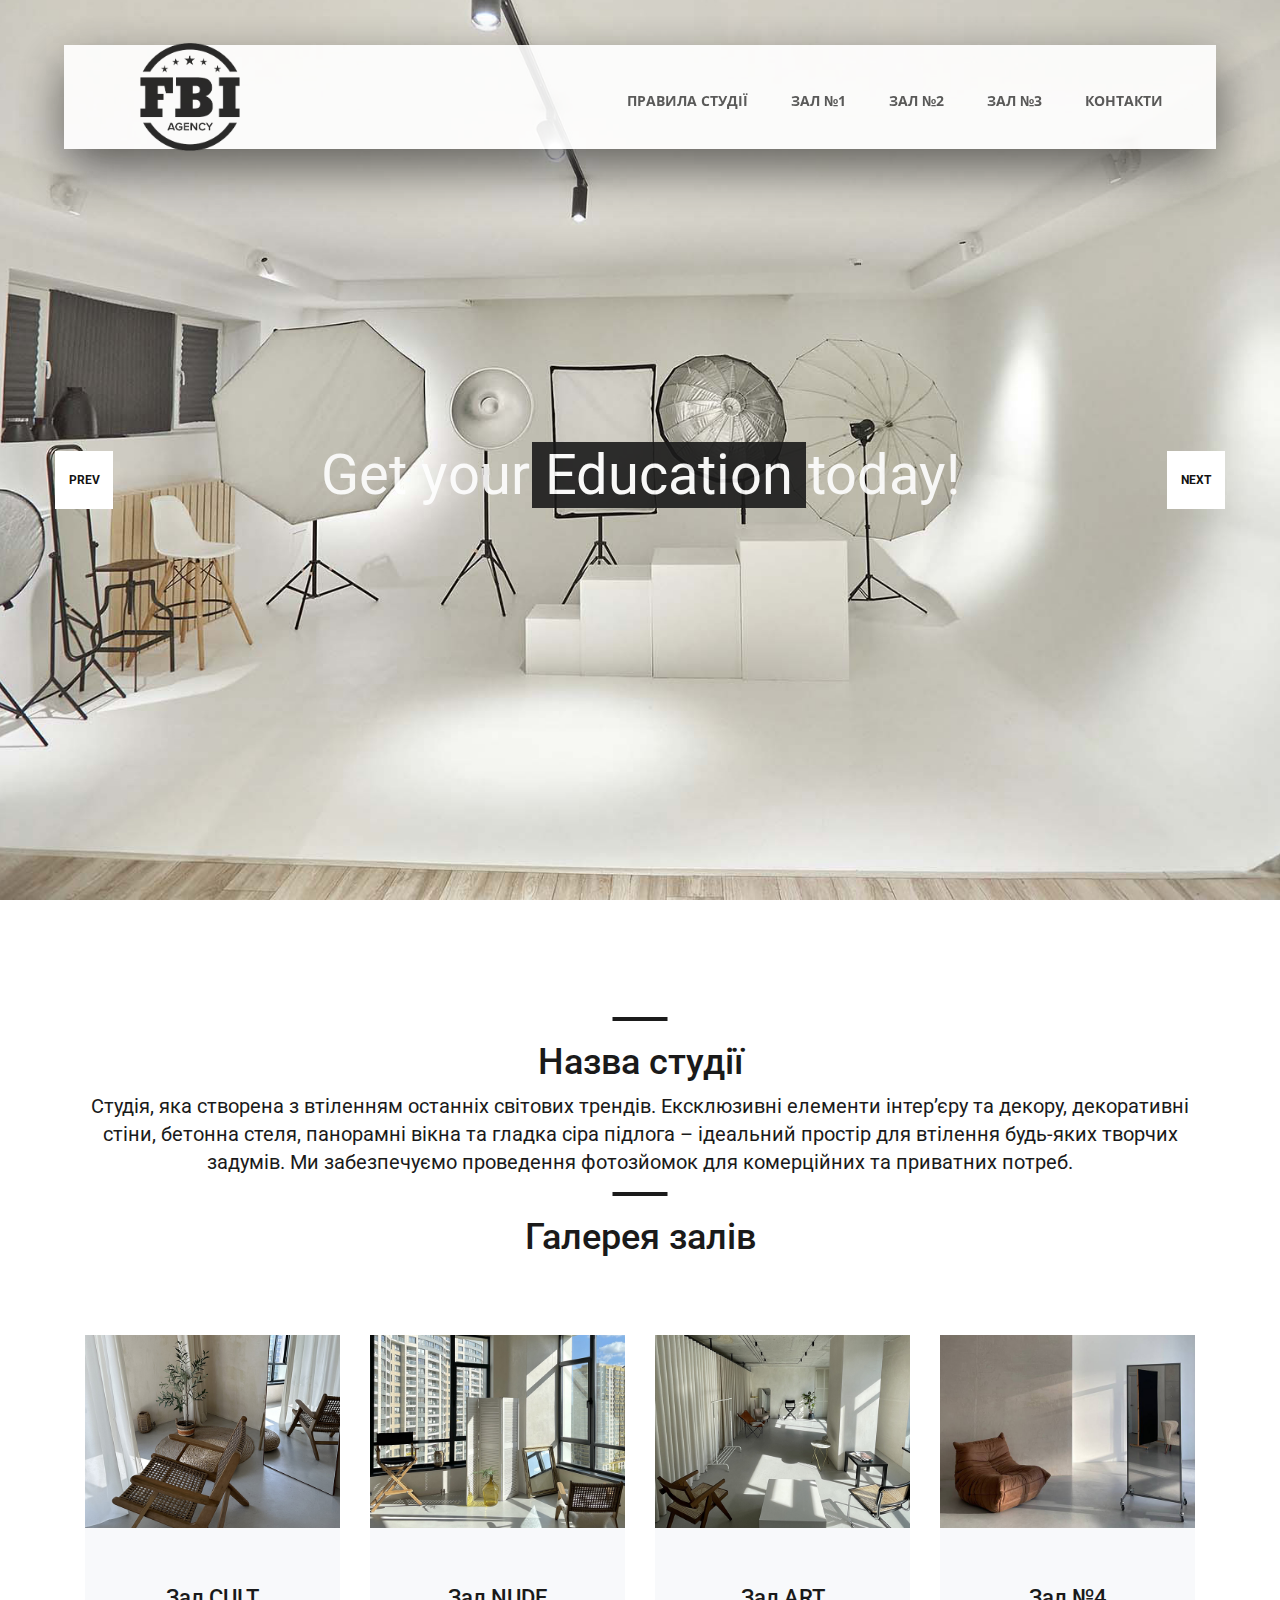
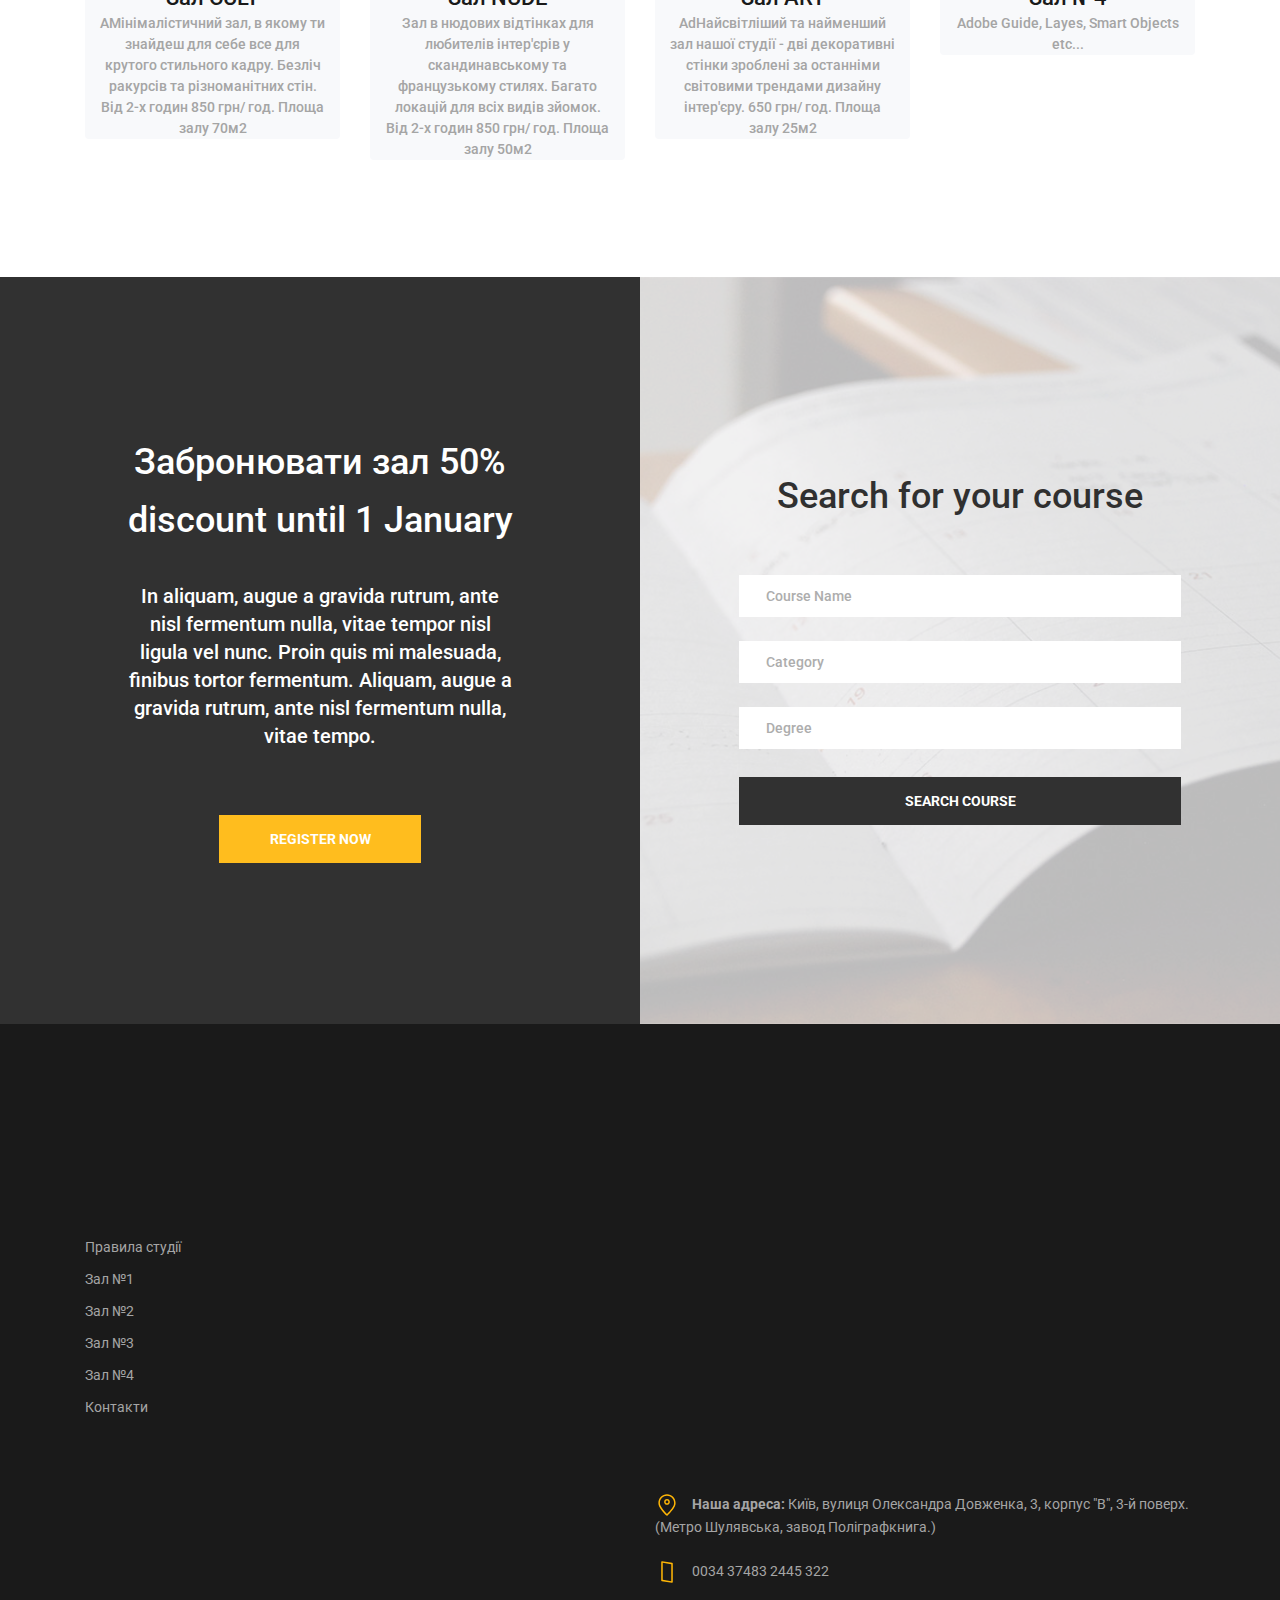
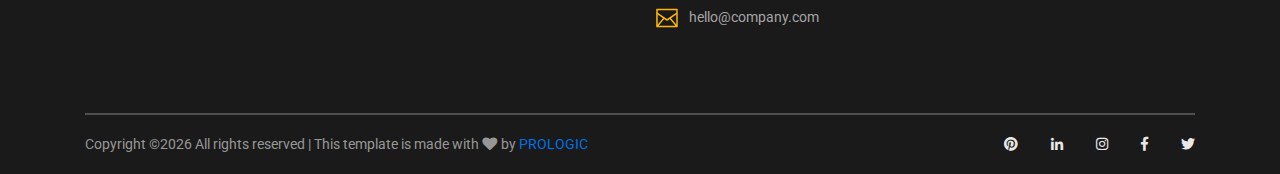
==== commit 965a4b67: "g" ====
--- a/index.html
+++ b/index.html
@@ -271,186 +271,7 @@
 
 	<!-- Services -->
 
-	<div class="services page_section">
-		
-		<div class="container">
-			<div class="row">
-				<div class="col">
-					<div class="section_title text-center">
-						<h1>ПРАВИЛА СТУДІЇ</h1>
-						<p>Здійснюючи передоплату, Клієнт підтверджує, що ознайомився з правилами студії та погоджується з ними! Діє обмеження по кількості людей – максимум 5 осіб на одне бронювання!</p>
-					</div>
-				</div>
-			</div>
-
-			<div class="row services_row">
-
-				<div class="col-lg-4 service_item text-left d-flex flex-column align-items-start justify-content-start">
-					<div class="icon_container d-flex flex-column justify-content-end">
-						<img src="images/exam.svg" alt="">
-					</div>
-					<h3>ЧАС ЗЙОМКИ</h3>
-					<p>Початком проведення зйомки вважається заброньований час. Проведення зйомки в фотостудії оплачується, починаючи з часу, на яке було зроблене замовлення незалежно від того, коли ви прибули в студію і почали знімати. Часом закінчення вважається час, до якого клієнт забронював зйомку. Клієнт зобов’язаний покинути студійний зал і гримерку не пізніше часу закінчення зйомки. Час зйомки в студії можливо продовжити, якщо в графіку є вільний час та це оплачується додатково.
-
-						Фактичний час зйомки за умови бронювання 2х годин – 1 година 55 хвилин. 
-						
-						За 5 хвилин до кінця часу зйомки в зал заходить адміністратор для перевірки реквізиту, обладнання та підготовки до наступних клієнтів.
-						
-						Якщо ви залишаєтеся в студії після закінчення заброньованого вами часу, ми продовжимо час зйомки на наступні півгодини, які вам необхідно буде оплатити відповідно за нашими тарифами. Мінімальний час продовження – пів години.</p>
-				</div>
-
-				<div class="col-lg-4 service_item text-left d-flex flex-column align-items-start justify-content-start">
-					<div class="icon_container d-flex flex-column justify-content-end">
-						<img src="images/exam.svg" alt="">
-					</div>
-					<h3>БРОНЮВАННЯ</h3>
-					<p>Бронювання здійснюється на сайті, де Ви можете переглянути календар вільного часу. Для того, щоб забронювати студію Вам потрібно :
-
-						<br>1) вибрати зал, дату та час;
-						
-						<br>2) заповнити колонку з Вашими персональними даними;
-						
-						<br>3) “поставити” галочку, що ви ознайомлені з нашими правилами;
-						
-						<br>4) натиснути кнопку “перейти до оплати”;
-						
-						<br>5) виконати інструкції LIQPAY;
-						
-						<br>Бронь на проведення зйомки вважається дійсною тільки після внесення 100% передоплати. По закінченні відведеного часу на оплату – бронь знімається автоматично.
-						
-						У разі відмови від бронювання зазначеного часу передоплата не повертається , студія залишає за собою право утримати 100% передоплати. Бронювання, що було сплачене, можна перенести на інший день один раз (в період 2х мiсяців), якщо повідомити та погодити це з адміністрацією за 2 доби/48 годин (якщо тривалість заброньованого часу 1 або 2 години) та за 3 доби/ 72 години (якщо тривалість заброньованого часу 3 години і більше) до початку зйомки. Бронювання, яке було оформлене менше ніж за 1 день, перенести або внести в депозит неможливо. Будь ласка, враховуйте, що call-центр студії працює з 9:00 до 18:00 і оформити перенос можна тільки протягом цих годин.
-						
-						Оплата не повертається, якщо ви не прийшли на зйомку, запізнилися, забули, був форс-мажор у клієнтів або у вас! Якщо ви проводите зйомку в одному залі, але в процесі зйомки захотіли перейти в інший, вам потрібно буде додатково сплатити різницю за зйомку в іншому залу, Студія різницю між вартістю зйомки в різних залах не повертає!
-						
-						Відключення світла. Ми встановили джерело безперебійного живлення і тепер Ваші зйомки зі штучним освітленням не будуть залежати від графіків. Єдиним нюансом залишається неможливість користування відпарювачем та феном.
-						Ми лише зможемо надати невеликий відпарювач для користування до 10 хвилин (в екстрених випадках), та можливість використання плойки до 30 хвилин. Будь ласка, враховуйте це під час бронювання! Актуальний графік наших відключень можна знайти, натиснувши на посилання нижче за адресою Деміївська 33.      https://kyiv.yasno.com.ua/schedule-turn-off-electricity                          
-						Зверніть, будь ласка, увагу, що перенесення бронювання або повернення коштів у разі відключення електроенергії не передбачено!
-						
-						Сплачуючи передоплату Ви автоматично погоджуєтесь з правилами студії!</p>
-				</div>
-
-				<div class="col-lg-4 service_item text-left d-flex flex-column align-items-start justify-content-start">
-					<div class="icon_container d-flex flex-column justify-content-end">
-						<img src="images/exam.svg" alt="">
-					</div>
-					<h3>ЧИСТОТА ТА СПЕЦИФІКА РОБОТИ СТУДІЇ</h3>
-					<p>У фотостудії заборонено палити, розпивати спиртні напої та вживати їжу (якщо їжа не є об’єктом зйомки).
-
-						Працювати у студії можливо тільки у чистому взутті або бахілах. Клієнт повинен попереджувати моделей про необхідність мати із собою чисте та сухе взуття.
-						
-						Використання будь-яких спецефектів (дим, рідина, мильні бульбашки, конфетті, метафан, свічки і т.п.) та специфічного гриму для обличчя та тіла на знімальному майданчику заборонено.
-						
-						СТУДІЯ НЕ ГАРАНТУЄ ЗАПИС ЧИСТОГО ЗВУКУ, оскільки знаходиться в житловому комплексі! Також просимо звернути Вашу увагу на те, що зал Nude відгороджений від загальної зони шторою.
-						
-						Використання олії в студії заборонено! Якщо при зйомці використовується тональні засоби або жирний крем просимо не сідати на меблі та не притулятись до стін! У разі пошкодження власності студії клієнт повинен буде відшкодувати хімчистку або ремонтні роботи у 100% розмірі та заплатити штраф 500 гривень на місці!
-						
-						Якщо при зйомці використовується фарба\будь-які засоби для малювання студія має бути про це попереджена! Якщо це завчасно не погоджено зі студією – малювати в залах заборонено! Мінімальний час зйомки в такому випадку 3 години!
-						
-						Кататись на роликах\велосипеді\самокаті\гіроскутерах та інших засобах пересування, а також танцювати на підборах та перебувати у взутті для Heels в залах заборонено – підлога студії, на жаль, не пристосована для цього. Штраф 1000 гривень на місці та відшкодування вартості ремонтних робіт у випадку пошкодження підлоги. 
-						
-						Якщо пошкоджено або зіпсовано паперовий фотофон – вартість за 1 погонний метр – 300 грн.
-						
-						Адміністратор має право зайти на знімальний майданчик під час зйомок для контролю. Якщо по особливості Вашої роботи це не зручно – узгодьте це заздалегідь, до початку зйомки. Під час роботи в студії ведеться відеоспостереження усіх залів.</p>
-				</div>
-
-				<div class="col-lg-4 service_item text-left d-flex flex-column align-items-start justify-content-start">
-					<div class="icon_container d-flex flex-column justify-content-end">
-						<img src="images/exam.svg" alt="">
-					</div>
-					<h3>КІЛЬКІСТЬ ОСІБ</h3>
-					<p>Діє обмеження по кількості людей – максимум 5 осіб на одне бронювання! Просимо Вас бути відповідальними та дотримуватись даного обмеження. У випадку перевищення (але в будь-якому разі не більше ніж 8 осіб) доплата до загальної вартості бронювання буде становити + 50 грн./год. за кожну людину.
-
-						У Гримерній кімнаті 1-м зарезервованим місцем може користуватись один візажист та одна модель.
-						
-						Перебування малолітніх дітей в студії дозволено тільки якщо вони є учасниками зйомки! В студії немає дитячої кімнати.
-						
-						Фотозйомка з тваринами можлива лише за попереднім погодженням з адміністрацією. Якщо ви не погодили присутність тварини зі студією, Адміністратор може відмовити вам у наданні послуг, оплата студії не повертається. Доплата за 1 тварину 500 грн/год.
-						
-						Адміністрація студії може відмовити клієнту у наданні послуг без пояснення на те причин!</p>
-				</div>
-
-				<div class="col-lg-4 service_item text-left d-flex flex-column align-items-start justify-content-start">
-					<div class="icon_container d-flex flex-column justify-content-end">
-						<img src="images/exam.svg" alt="">
-					</div>
-					<h3>ОБЛАДНАННЯ В СТУДІЇ</h3>
-					<p>За залом Cult закріплені два спалахи Godox 600 і джерело постійного світла Godox SL200, в залі Nude один спалах Godox 600 і одне джерело постійного світла Godox FV200, яке може бути як постійним світлом, так і спалахом.
-						У залі Art одне джерело постійного світла Godox FV150, яке може бути як постійним світлом, так і спалахом.
-						
-						З насадок у нас є октобокси, стріпбокс, параболічний софтбокс, сферичний софтбокс, стандартний софтбокс 60 на 90, портретна тарілка, рефлектори, рефлектор зі шторкою і кольоровими фільтрами, три парасольки (біла, срібна та біла на просвіт), тубус з сотами та фільтрами та фрост-рама розміром 123 х 123 см.
-						В залі Cult та Nude стаціонарно знаходяться два прапори.
-						Прапори для зали Art, на жаль, недоступні.
-						
-						Також маємо в наявності рідке дзеркало, паперові фони та полотна. Вартість встановлення паперового фону 100 грн., полотна – 300 грн. Рідким дзеркалом Ви можете скористатись безкоштовно за умови використання його на стійці.
-						
-						Також в наявності є два додаткових світла: Aputure Amaran 200x з можливістю зміни температури (від 2700К до 5600К) та Godox Litemons LA200Bi з колірною температурою від (2800 до 6500K) Їх можна зарезервувати при бронюванні, додатково вказавши в коментарях “постійне світло зі зміною температури”. Вартість оренди 100 грн/год.
-						В студії також є додаткове світло Godox S60 з проекційною насадкою та фільтрами, що створюють цікаві світлові візерунки. Доступне за попереднім бронюванням. Вартість оренди 50 грн/год. без проекційної лінзи (додаткове постійне світло) та 100 грн/год з насадкою та фільтрами.
-						
-						Якщо для Вашої зйомки потрібно щось з додаткового обладнання, вкажіть це під час бронювання в розділі “коментар”, щоб ми могли закріпити цей інвентар за Вами.</p>
-				</div>
-
-				<div class="col-lg-4 service_item text-left d-flex flex-column align-items-start justify-content-start">
-					<div class="icon_container d-flex flex-column justify-content-end">
-						<img src="images/exam.svg" alt="">
-					</div>
-					<h3>ВЛАСНІСТЬ СТУДІЇ</h3>
-					<p>Ми надаємо вам у користування обладнання та реквізит для максимально ефективної зйомки, проте варто пам’ятати, що відповідальність за це обладнання несете Ви і при неправильному його використанні і нанесенні збитків, Вам доведеться оплатити його ремонт або заміну відповідно до ринкової ціни та штраф у розмірі 1000 грн на місці. Зміну насадок здійснює адміністратор.
-
-						За псування інтер’єру, реквізиту (включно штор) і всієї іншої власності фотостудії, клієнт також несе повну матеріальну відповідальність і відшкодовує нанесені збитки у розмірі їх ринкової вартості та штраф 1000 грн на місці.
-						
-						За падіння освітлювального приладу або синхронізатору (без видимих пошкоджень) клієнт одразу після закінчення часу зйомки в фотостудії сплачує штраф на місці у розмірі 1000 грн. за освітлюваний прилад та 500 грн. за синхронізатор відповідно.
-						
-						Після закінчення терміну зйомки студія повинна бути в тому ж вигляді, що і на початку. Все обладнання фотостудії має знаходитись в справному стані. Починаючи зйомку в приміщенні, клієнт погоджується з правилами студії і несе повну відповідальність за будь-які події, що відбуваються, а також їх наслідки (техніка безпеки, договірні відносини з клієнтами, дії клієнтів і т.д).
-						
-						Якщо ваша зйомка передбачає використання додаткових елементів декору та техніки, це повинно обов’язково має бути погоджено з адміністрацією (їх кількість/ розмір). Декор та техніка мають бути чистими, мати на собі наліпки, щоб не пошкодити підлогу та не мають бути габаритними. Якщо ви не узгодили цей момент з адміністрацією, студія може відмовити вам у наданні послуг.
-						
-						Адміністрація студії або її представники не несуть відповідальність за речі клієнта у разі їх зникнення або пошкодження.</p>
-				</div>
-
-				<div class="col-lg-4 service_item text-left d-flex flex-column align-items-start justify-content-start">
-					<div class="icon_container d-flex flex-column justify-content-end">
-						<img src="images/exam.svg" alt="">
-					</div>
-					<h3>ТЕРИТОРІЯ КОМПЛЕКСУ</h3>
-					<p>Клієнт та всі учасники зйомки зобов’язані дотримуватись правил комплексу Park Avenue, на території якого розташована студія, забороняється потряпляти на поверхи окрім 11го, де безпосередньо знаходиться студія! У разі пошкодження майна комплексу клієнтом або учасниками його команди, Клієнт несе повну матеріальну відповідальність! Адміністрація студії не відповідає за дії клієнта або будь-якого учасника зйомки.
-						Проводити фото- та відеозйомку на території комплексу СУВОРО ЗАБОРОНЯЄТЬСЯ! Просимо Вас залишати комплекс одразу після закінчення своєї зйомки в студії. Дякуємо за розуміння!</p>
-				</div>
-
-			</div>
-			<div class="row">
-				
-				<div class="col">
-					<div class="section_title text-center">
-						<h1>FAQ |
-							ОСНОВНІ ПИТАННЯ</h1>
-						<p class="txt_index">Чи можна забронювати зали Cult та Nude на одну годину?
-							<br>Наразі бронювання на одну годину доступно тільки в залі Art. В залах Nude та Cult - від двох годин. Можливість забронювати на одну годину в цих залах є, якщо з'явилось вікно (годинний проміжок між бронюваннями) або у випадку бронювання за день до бажаної дати зйомки. Ви також можете забронювати будь-який інший зал на годину і на місці змінити його на Nude або Cult, якщо він вільний, доплативши різницю.
-							
-							<br><br>Чи можна забронювати по годині в різних залах?
-							<br>Так, якщо ви обираєте час, який іде підряд в один і той самий день.
-							
-							<br><br>Чи можна переміщувати елементи інтер'єру з однієї зали до іншої?
-							<br>На жаль, це неможливо - кожен клієнт при бронюванні зали розраховує на весь реквізит, який знаходиться в ній.
-							
-							<br><br>Чи можна людині, яка не бере участь у фотозйомці, знаходитись у залі очікування?
-							<br>Так, 1 людина на 1 бронювання.
-							
-							<br><br>Чи можна приходити з дітьми?
-							<br>Так, якщо за дитиною наглядає дорослий
-							
-							<br><br>Чи можна приходити з домашніми улюбленцями?
-							<br>Можливо на певний час зйомки (до 20 хвилин), якщо тваринка є її учасником і тільки за попереднім узгодженням з адміністратором. Клієнт несе повну матеріальну відповідальність за всі збитки, які може нанести його улюбленець. Сума доплати до загальної вартості складатиме 100 грн.
-							
-							<br><br>Що робити, якщо я загубила/ забула речі у вас в студії?
-							<br>Адміністрація не несе жодної відповідальності за Ваші особисті речі, тому просимо не залишати їх без нагляду. Якщо ви щось забули, зверніться до нас одразу і ми спробуємо Вам допомогти. Знайдені речі зберігаються у нас протягом місяця.</p>
-					</div>
-				</div>
-
-				
-				 
-			</div>
-		</div>
-	</div>
+	
 
 	<!-- Testimonials -->
 
--- a/styles/main_styles.css
+++ b/styles/main_styles.css
@@ -60,9 +60,10 @@
 	text-shadow: rgba(0,0,0,.01) 0 0 1px;
 }
 .txt_index {
-	font-size: 25px;
+	font-size: 20px;
 	color: #1a1a1a;
-	text-align: justify;
+	text-align: center;
+	line-height: 1.4;
 }
 body
 {
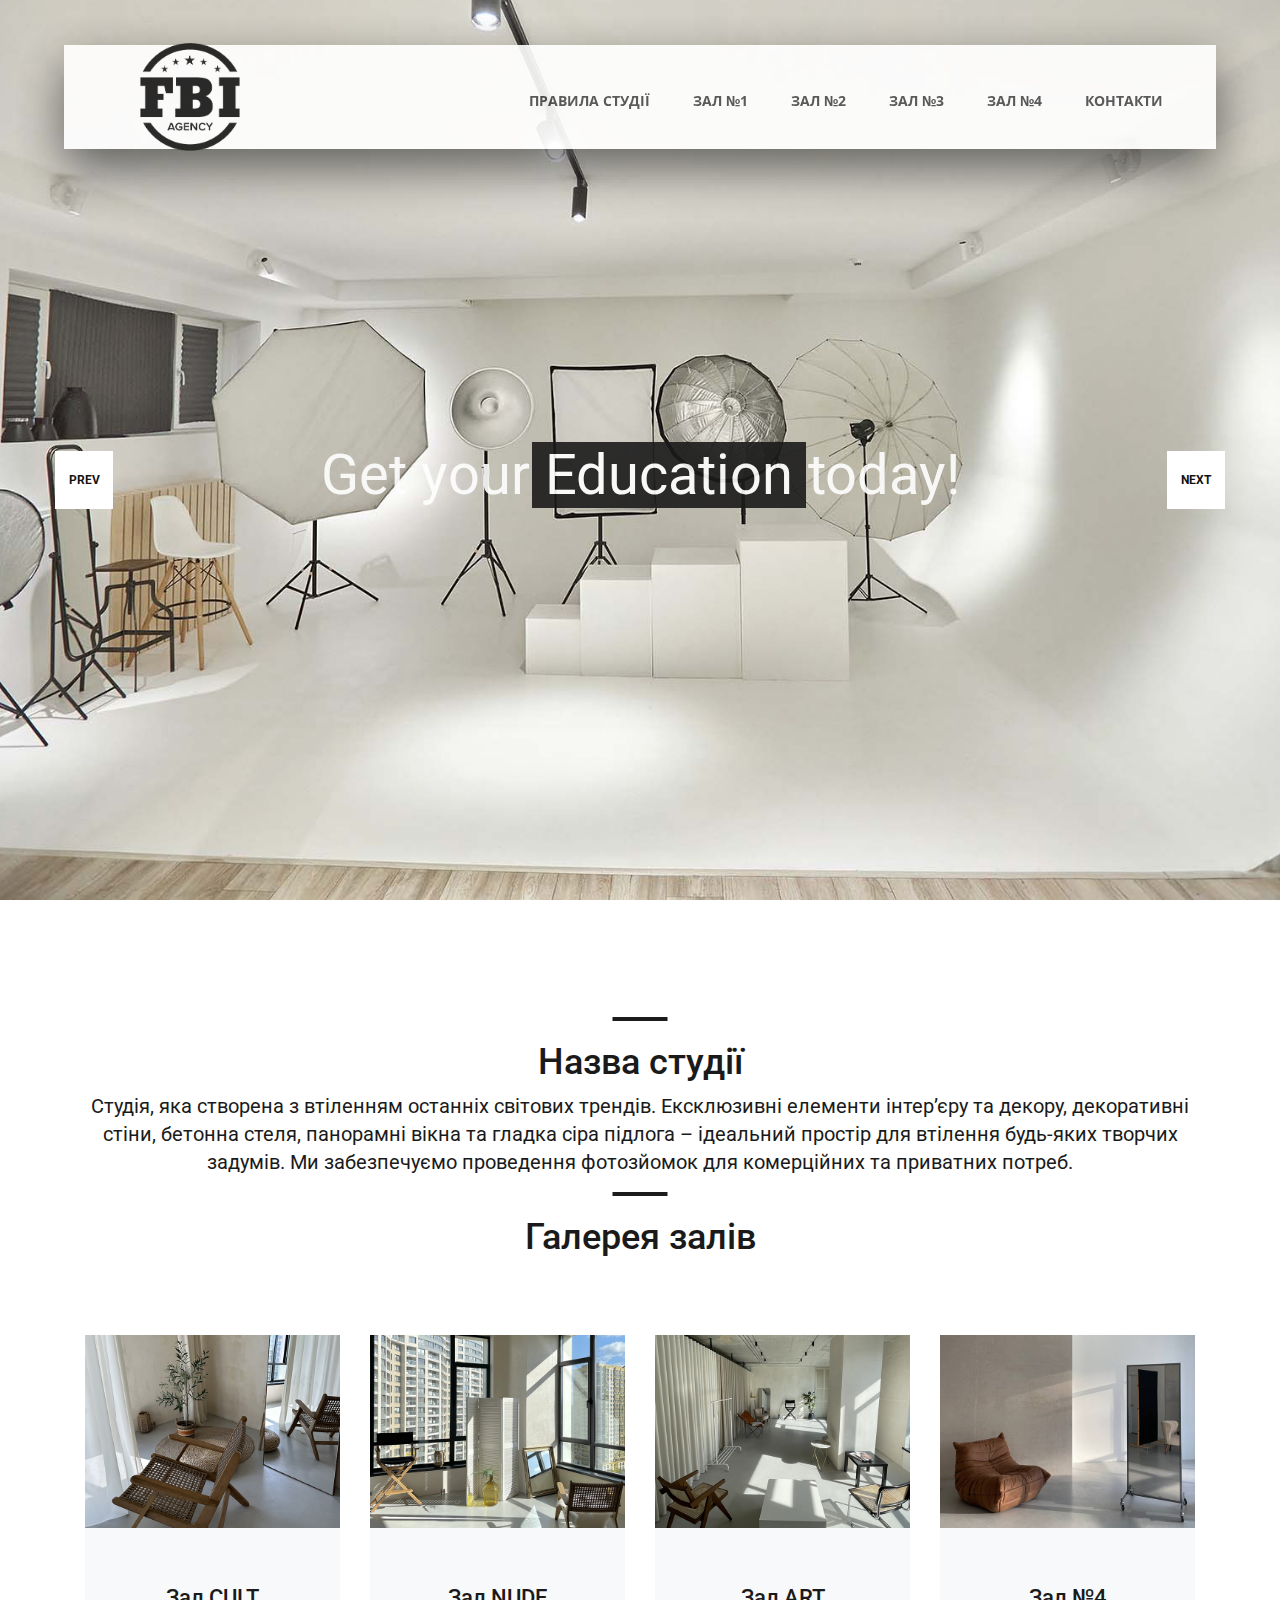
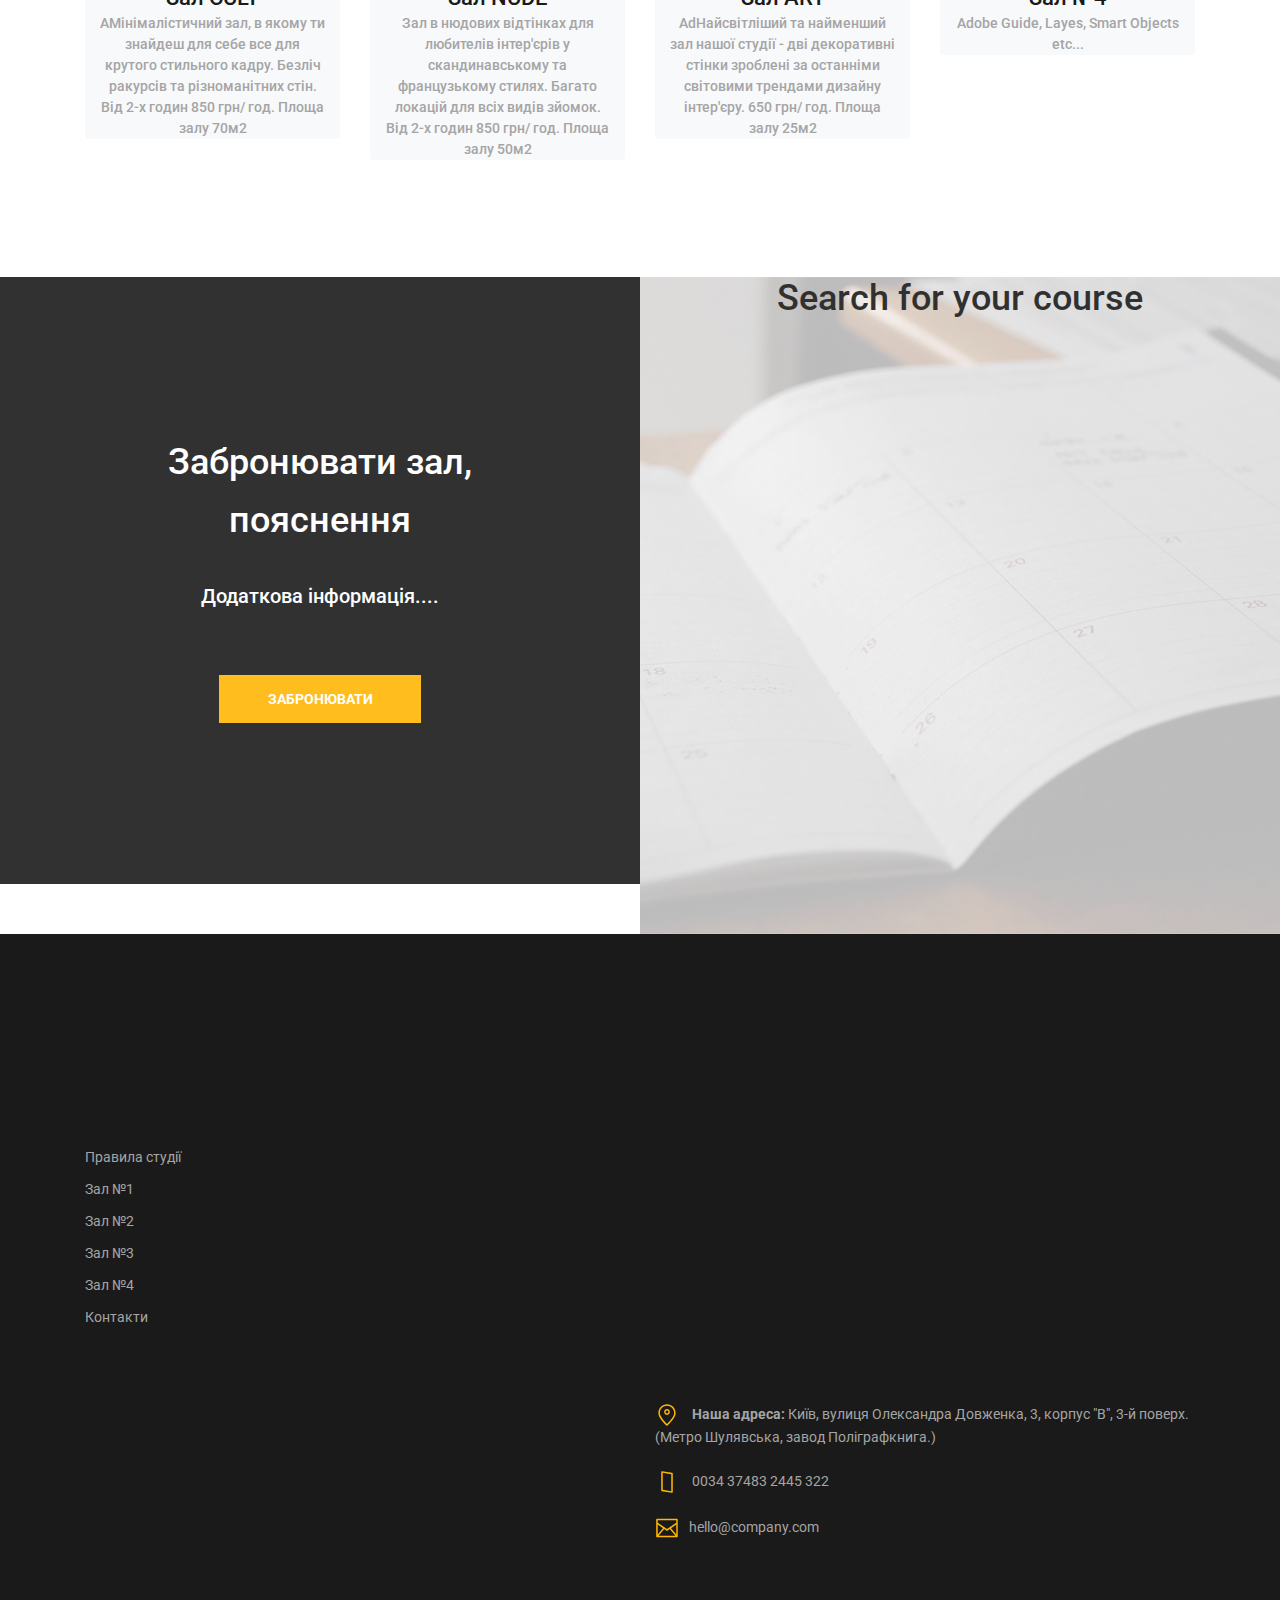
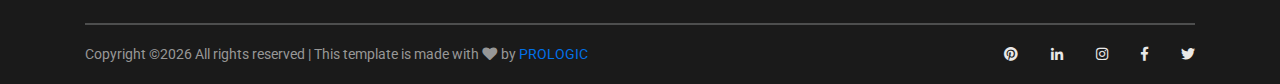
==== commit 80e7c13c: "дд" ====
--- a/index.html
+++ b/index.html
@@ -1,5 +1,5 @@
 <!DOCTYPE html>
-<html lang="en">
+<html lang="uk">
 <head>
 <title>Course</title>
 <meta charset="utf-8">
@@ -39,6 +39,7 @@
 						<li class="main_nav_item"><a href="studio_1.html">зал №1</a></li>
 						<li class="main_nav_item"><a href="studio_2.html">зал №2</a></li>
 						<li class="main_nav_item"><a href="studio_3.html">зал №3</a></li>
+						<li class="main_nav_item"><a href="studio_4.html">зал №4</a></li>
 						<li class="main_nav_item"><a href="contact.html">Контакти</a></li>
 					</ul>
 				</div>
@@ -239,9 +240,9 @@
 
 					<div class="register_section d-flex flex-column align-items-center justify-content-center">
 						<div class="register_content text-center">
-							<h1 class="register_title">Забронювати зал 50% discount until 1 January</h1>
-							<p class="register_text">In aliquam, augue a gravida rutrum, ante nisl fermentum nulla, vitae tempor nisl ligula vel nunc. Proin quis mi malesuada, finibus tortor fermentum. Aliquam, augue a gravida rutrum, ante nisl fermentum nulla, vitae tempo.</p>
-							<div class="button button_1 register_button mx-auto trans_200"><a href="#">register now</a></div>
+							<h1 class="register_title">Забронювати зал, пояснення</h1>
+							<p class="register_text">Додаткова інформація....</p>
+							<div class="button button_1 register_button mx-auto trans_200"><a href="contact.html">Забронювати</a></div>
 						</div>
 					</div>
 
@@ -255,12 +256,7 @@
 						<div class="search_background" style="background-image:url(images/search_background.jpg);"></div>
 						<div class="search_content text-center">
 							<h1 class="search_title">Search for your course</h1>
-							<form id="search_form" class="search_form" action="post">
-								<input id="search_form_name" class="input_field search_form_name" type="text" placeholder="Course Name" required="required" data-error="Course name is required.">
-								<input id="search_form_category" class="input_field search_form_category" type="text" placeholder="Category">
-								<input id="search_form_degree" class="input_field search_form_degree" type="text" placeholder="Degree">
-								<button id="search_submit_button" type="submit" class="search_submit_button trans_200" value="Submit">search course</button>
-							</form>
+							<iframe src="https://calendar.google.com/calendar/embed?height=600&wkst=2&bgcolor=%23ffffff&ctz=Europe%2FKiev&showPrint=0&showTz=0&mode=WEEK&hl=uk&showTabs=0&showCalendars=0&src=NDVhNGI1YWE3M2Q5NmVkNGFlZGY0NDNhMWJiZWVjZjMyNTdmMWVmN2YxNTIwYmI0YjAyODA4N2JlM2VkYWEyNUBncm91cC5jYWxlbmRhci5nb29nbGUuY29t&color=%237CB342" style="border-width:0" width="100%" height="600" frameborder="0" scrolling="no"></iframe>
 						</div> 
 					</div>
 
